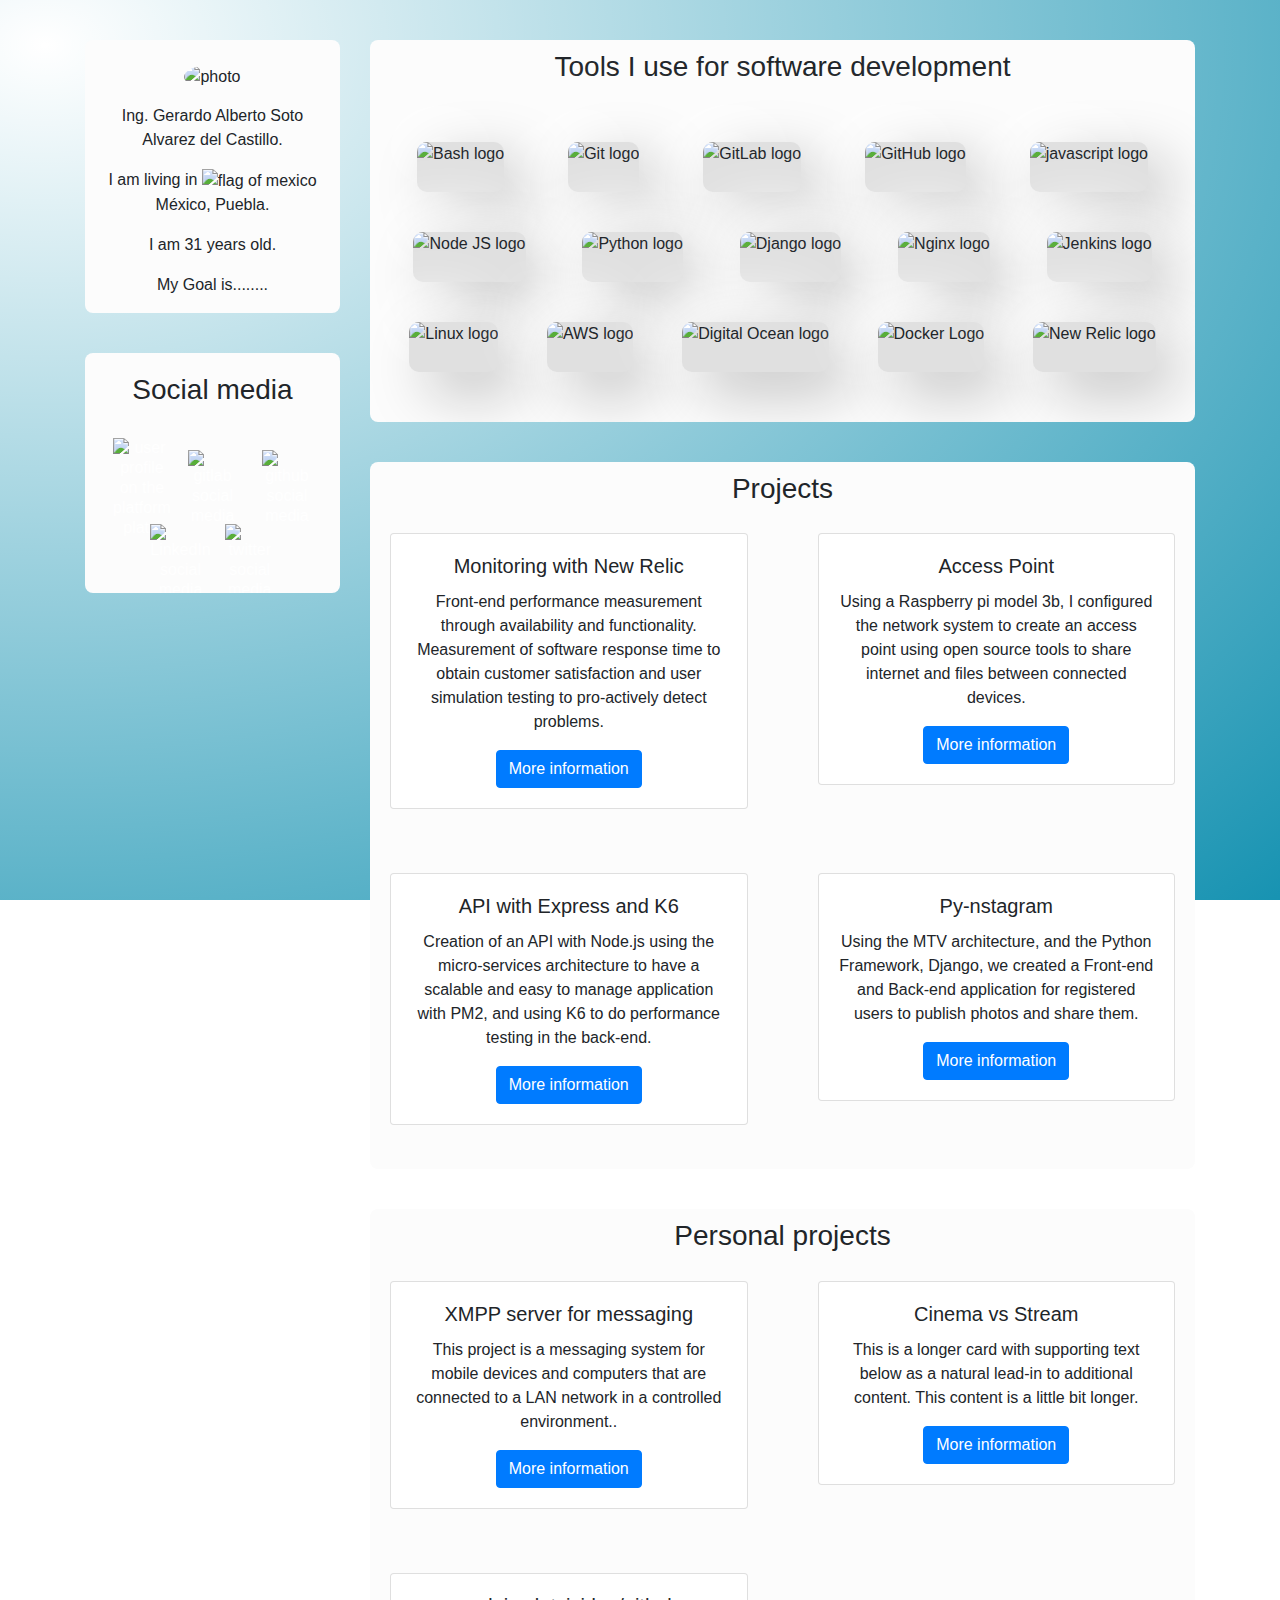
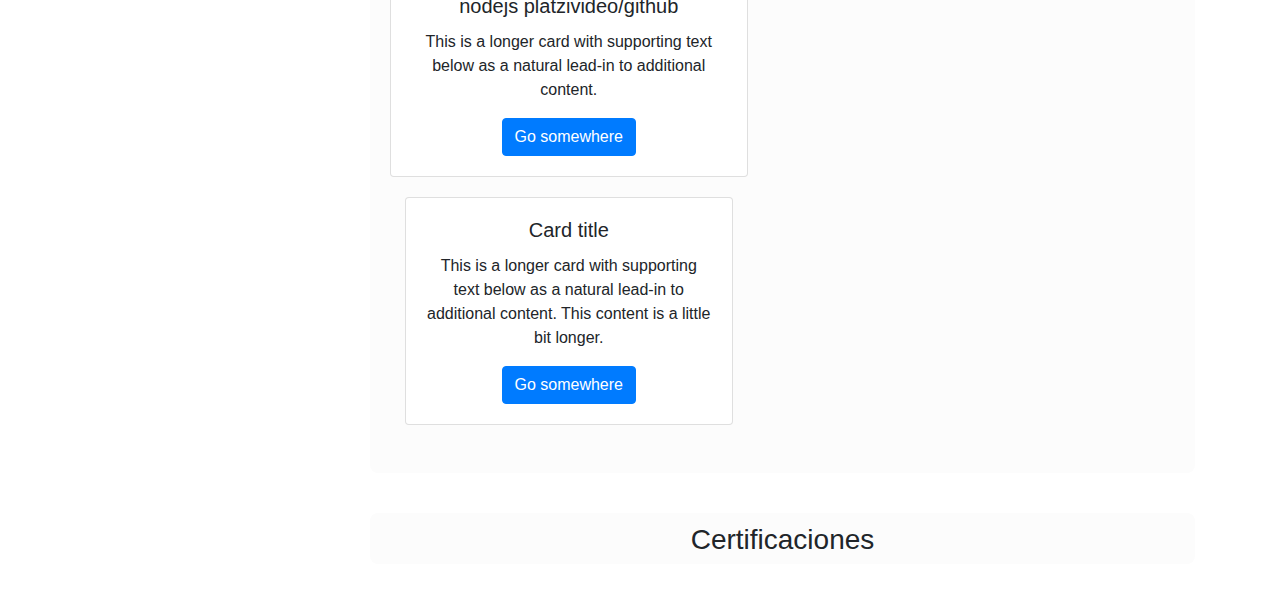
==== docs/index.html @ 156d0a12 "test css github pages" ====
<!DOCTYPE html>
<html lang="en">
<head>
	<meta charset="utf-8">
	<script src="https://kit.fontawesome.com/a076d05399.js"></script>
	<title>Profile | Gerardo</title>
	<meta name="viewport" content="width=device-width, user-scalable=no, initial-scale=1.0, maximum-scale=1.0, minimum-scale=1.0">
	<link rel="stylesheet" type="text/css" href="./estilos.css">
	<link rel="stylesheet" type="text/css" href="../css/bootstrap.css">
	<link rel="shortcut icon" href="https://firebasestorage.googleapis.com/v0/b/platzivideo-gerard.appspot.com/o/profile%2Fpersonal%2Fname_letter.png?alt=media&token=e3a00fca-5eb9-409e-8d9c-b1571bf6c081" type="image/x-icon">
</head>
<body>
	<div class="container" id="container">
		<div class="row" id="row">
			<div class="col-sm-3 profile-data" id="col-sm-3">
				<section class="tarjeta presentation">
					<img class="profite-photo" src="https://firebasestorage.googleapis.com/v0/b/platzivideo-gerard.appspot.com/o/profile%2Fpersonal%2Ffoto_sumer_mini.jpg?alt=media&token=a59c96e4-0ae5-4ee9-b16d-a354f283cd11" alt="photo" />
					<p>Ing. Gerardo Alberto Soto Alvarez del Castillo.</p>
					<p>I am living in <img class="flag-image" src="https://firebasestorage.googleapis.com/v0/b/platzivideo-gerard.appspot.com/o/profile%2Fbandera_mexico.png?alt=media&token=ba816ef7-0a8d-45be-84b0-6ed8642feea0" alt="flag of mexico" /> M&eacute;xico, Puebla.</p>
					<p class="profile--age" id="profileAge"> </p>
					<p>My Goal is........</p>
				</section>
				<section class="tarjeta redes-sociales ">
					<h3>Social media</h3>
					<a href="https://platzi.com/p/GerardoCode/" class="socialmedia" target="_blank"><img title="Platzi" src="https://firebasestorage.googleapis.com/v0/b/platzivideo-gerard.appspot.com/o/profile%2FPlatzi_Logo.png?alt=media&token=a536359a-5e3e-4448-95ce-7554f2559a79"  alt="user profile on the platform platzi" /></a>
					<a href="https://gitlab.com/GerardoSoto" class="socialmedia" target="_blank"><img title="GitLab" src="https://firebasestorage.googleapis.com/v0/b/platzivideo-gerard.appspot.com/o/profile%2FGitLab_Logo.png?alt=media&token=c3904392-9107-4479-8a82-cc87e7b6196f"  alt="gitlab social media" /></a>
					<a href="https://github.com/Gerardo-Soto" class="socialmedia" target="_blank"><img title="GitHub" src="https://firebasestorage.googleapis.com/v0/b/platzivideo-gerard.appspot.com/o/profile%2Fgithub-logo.png?alt=media&token=cbe2d2ab-4dc6-467a-9597-b47c8ae11987" alt="github social media"></a>
					<a href="https://www.linkedin.com/in/inggerardosoto/" class="socialmedia" target="_blank"><img title="LinkedIn" src="https://firebasestorage.googleapis.com/v0/b/platzivideo-gerard.appspot.com/o/profile%2Flinkedin-logo.png?alt=media&token=39a6cccc-e941-42b4-b052-57e0cf310caf" alt="LinkedIn social media"></a>
					<a href="https://twitter.com/CodeGerard" class="socialmedia" target="_blank"><img title="Twitter" src="https://firebasestorage.googleapis.com/v0/b/platzivideo-gerard.appspot.com/o/profile%2Ftwitter_logo.png?alt=media&token=99dd6a4a-eb1f-4798-9c00-4e2241a5b9c9" alt="twitter social media"></a>
				</section>
			</div>
			<div class="col-sm-9" id="col-sm-9">
				<section class="tarjeta herramientas">
					<h3>Tools I use for software development</h3>
					<section class="herramientas" id="herramientas">
						<div class="marquee" id="marquee">
							<span>
								<div class="container">
									<div class="row">
										<div class="col-12 img_herramientas">

										    <img class="img_herramienta" src="https://firebasestorage.googleapis.com/v0/b/platzivideo-gerard.appspot.com/o/profile%2FGnu-bash_Logo.png?alt=media&token=9c6deca9-bb51-4091-9e89-66f384aec04f" alt="Bash logo" />
											<img class="img_herramienta" src="https://firebasestorage.googleapis.com/v0/b/platzivideo-gerard.appspot.com/o/profile%2FGit_Logo.png?alt=media&token=60f76f12-1b40-4613-924a-c89cd77b465e"  alt="Git logo" />
											<img class="img_herramienta" src="https://firebasestorage.googleapis.com/v0/b/platzivideo-gerard.appspot.com/o/profile%2FGitLab_Logo.png?alt=media&token=c3904392-9107-4479-8a82-cc87e7b6196f"  alt="GitLab logo" />
											<img class="img_herramienta" src="https://firebasestorage.googleapis.com/v0/b/platzivideo-gerard.appspot.com/o/profile%2Fgithub-logo.png?alt=media&token=cbe2d2ab-4dc6-467a-9597-b47c8ae11987"  alt="GitHub logo" />
							    			<img class="img_herramienta" src="https://firebasestorage.googleapis.com/v0/b/platzivideo-gerard.appspot.com/o/profile%2FJS_Logo.png?alt=media&token=4a75cc58-2ff6-4a78-b56b-7d3eee1b04aa"  alt="javascript logo" />
											<img class="img_herramienta" src="https://firebasestorage.googleapis.com/v0/b/platzivideo-gerard.appspot.com/o/profile%2Fnodejs_logo.png?alt=media&token=a6bc851d-405a-43dc-9539-f8ebb9d6326d"  alt="Node JS logo" />
										    <img class="img_herramienta" src="https://firebasestorage.googleapis.com/v0/b/platzivideo-gerard.appspot.com/o/profile%2FPython_Logo.png?alt=media&token=137907a5-26ed-46c3-ad26-9f5d0bd5c237" alt="Python logo" />
											<img class="img_herramienta" src="https://firebasestorage.googleapis.com/v0/b/platzivideo-gerard.appspot.com/o/profile%2FDjango_Logo.png?alt=media&token=d93fe041-aa5e-4f8a-aaae-4e63ba71db21" alt="Django logo" />
											<img class="img_herramienta" src="https://firebasestorage.googleapis.com/v0/b/platzivideo-gerard.appspot.com/o/profile%2FNGINX_Logo.png?alt=media&token=1034d860-7138-426a-84ce-58ec666e2424" alt="Nginx logo" />
							    			<img class="img_herramienta" src="https://firebasestorage.googleapis.com/v0/b/platzivideo-gerard.appspot.com/o/profile%2FJenkins_Logo.png?alt=media&token=1967faff-9328-44fe-88bb-d204d935a6d5" alt="Jenkins logo" />
											<img class="img_herramienta" src="https://firebasestorage.googleapis.com/v0/b/platzivideo-gerard.appspot.com/o/profile%2FLinux_Logo.png?alt=media&token=0e1f0947-742f-456f-8719-35f7e4d15a5a" alt="Linux logo" />
							    			<img class="img_herramienta" src="https://firebasestorage.googleapis.com/v0/b/platzivideo-gerard.appspot.com/o/profile%2FAWS_Logo.png?alt=media&token=51443507-8689-4916-84cc-a4b1c6f060aa" alt="AWS logo" />
											<img class="img_herramienta" src="https://firebasestorage.googleapis.com/v0/b/platzivideo-gerard.appspot.com/o/profile%2FDigitalOcean_Logo.png?alt=media&token=f14a55a5-d62c-4a12-98b9-da3c3ac837b6" alt="Digital Ocean logo" />
							    			<img class="img_herramienta" src="https://firebasestorage.googleapis.com/v0/b/platzivideo-gerard.appspot.com/o/profile%2FDocker_Logo.png?alt=media&token=06adf1ab-0b03-4b92-8ba6-7cf31e6369b6" alt="Docker Logo" />
											<img class="img_herramienta" src="https://firebasestorage.googleapis.com/v0/b/platzivideo-gerard.appspot.com/o/profile%2Fnew_relic_logo.png?alt=media&token=24ee4384-1dc4-47a6-8532-ea8fae5ee8da" alt="New Relic logo">
										</div>
									</div>
								</div>
							</span>
						</div>
					</section>
				</section>
				<section class="tarjeta">
					<h3>Projects</h3>
					<div class="row row-cols-1 row-cols-md-2">
						<div class="col mb-4">
							<div class="card card-color">
								<div class="card-body">
									<h5 class="card-title">Monitoring with New Relic</h5>
									<p class="card-text">Front-end performance measurement through availability and functionality. Measurement of software response time to obtain customer satisfaction and user simulation testing to pro-actively detect problems.</p>
									<button type="button" class="btn btn-primary" data-toggle="modal" data-target="#monitoringWithNewRelic">
										More information
									</button>
								</div>
							</div>
						</div>
						<div class="col mb-4">
							<div class="card">
								<div class="card-body">
									<h5 class="card-title">Access Point</h5>
									<p class="card-text">Using a Raspberry pi model 3b, I configured the network system to create an access point using open source tools to share internet and files between connected devices.</p>
									<button type="button" class="btn btn-primary" data-toggle="modal" data-target="#accessPoint">
										More information
									</button>
								</div>
							</div>
						</div>
						<div class="col mb-4">
							<div class="card">
								<div class="card-body">
									<h5 class="card-title">API with Express and K6</h5>
									<p class="card-text">Creation of an API with Node.js using the micro-services architecture to have a scalable and easy to manage application with PM2, and using K6 to do performance testing in the back-end.</p>
									<button type="button" class="btn btn-primary" data-toggle="modal" data-target="#apiExpressK6">
										More information
									</button>
								</div>
							</div>
						</div>
						<div class="col mb-4">
							<div class="card">
								<div class="card-body">
									<h5 class="card-title">Py-nstagram</h5>
									<p class="card-text">Using the MTV architecture, and the Python Framework, Django, we created a Front-end and Back-end application for registered users to publish photos and share them.</p>
									<button type="button" class="btn btn-primary" data-toggle="modal" data-target="#py-nstagram">
										More information
									</button>
								</div>
							</div>
						</div>
					</div>
				</section>
				<section class="tarjeta">
					<div>
						<h3>Personal projects</h3>
						<div class="row row-cols-1 row-cols-md-2">
							<div class="col mb-4">
								<div class="card">
									<div class="card-body">
										<h5 class="card-title">XMPP server for messaging</h5>
										<p class="card-text">This project is a messaging system for mobile devices and computers that are connected to a LAN network in a controlled environment..</p>
										<!-- Button trigger modal -->
										<button type="button" class="btn btn-primary" data-toggle="modal" data-target="#xmppServer">
											More information
										</button>
									</div>
								</div>
							</div>
							<div class="col mb-4">
								<div class="card">
									<div class="card-body">
										<h5 class="card-title">Cinema vs Stream</h5>
										<p class="card-text">This is a longer card with supporting text below as a natural lead-in to additional content. This content is a little bit longer.</p>
										<button type="button" class="btn btn-primary" data-toggle="modal" data-target="#cinema-vs-stream">
											More information
										</button>
									</div>
								</div>
							</div>
							<div class="col mb-4">
								<div class="card">
									<div class="card-body">
									<h5 class="card-title">nodejs platzivideo/github</h5>
									<p class="card-text">This is a longer card with supporting text below as a natural lead-in to additional content.</p>
									<a href="#" class="btn btn-primary">Go somewhere</a>
								</div>
							</div>
							<div class="col mb-4">
								<div class="card">
									<div class="card-body">
										<h5 class="card-title">Card title</h5>
										<p class="card-text">This is a longer card with supporting text below as a natural lead-in to additional content. This content is a little bit longer.</p>
										<a href="#" class="btn btn-primary">Go somewhere</a>
									</div>
								</div>
							</div>
						</div>
					</div>
				</section>
				<section class="tarjeta">
					<div>
						<h3>Certificaciones</h3>
					</div>
				</section>
			</div>
		</div>
	</div>

<!-- Modal -->


<div class="modal fade bd-example-modal-lg " id="monitoringWithNewRelic" tabindex="-1" role="dialog" aria-labelledby="exampleModalLabel" aria-hidden="true">
	<div class="modal-dialog modal-lg container-pdf" role="document"> <!-- Si afecto el tamaño -->
		<div class="modal-content container-pdf"> <!-- aqui también -->
			<div class="modal-header">
				<h5 class="modal-title" id="exampleModalLabel">New Relic</h5>
				<button type="button" class="close" data-dismiss="modal" aria-label="Close">
					<span aria-hidden="true">&times;</span>
				</button>
			</div>
			<div class="modal-body container-pdf">
				<div class="container pdf">
					<div class="row ">
						<div class="col-sm-6 ">
							<iframe src="https://docs.google.com/viewer?srcid=16x_owN7Da5t16_AID7fMSV_n29PK84m2&pid=explorer&efh=false&a=v&chrome=false&embedded=true" width="100%" height="500px"></iframe>
						</div>
						<div class="col-sm-6">
							<h3>Tools used</h3>
							<li>
								New Relic
							</li>
						</div>
					</div>
				</div>
				<div class="modal-footer">
					<button type="button" class="btn btn-secondary" data-dismiss="modal">Close</button>
				</div>
			</div>
		</div>
	</div>
</div>


<div class="modal fade bd-example-modal-lg " id="accessPoint" tabindex="-1" role="dialog" aria-labelledby="exampleModalLabel" aria-hidden="true">
	<div class="modal-dialog modal-lg container-pdf" role="document"> <!-- Si afecto el tamaño -->
		<div class="modal-content container-pdf"> <!-- aqui también -->
			<div class="modal-header">
				<h5 class="modal-title" id="exampleModalLabel">Access point</h5>
				<button type="button" class="close" data-dismiss="modal" aria-label="Close">
					<span aria-hidden="true">&times;</span>
				</button>
			</div>
			<div class="modal-body container-pdf">
				<div class="container pdf">
					<div class="row ">
						<div class="col-sm-6 ">
							<iframe src="https://docs.google.com/viewer?srcid=16x_owN7Da5t16_AID7fMSV_n29PK84m2&pid=explorer&efh=false&a=v&chrome=false&embedded=true" width="100%" height="500px"></iframe>
						</div>
						<div class="col-sm-6">
							<h3>Tools used</h3>
							<li>Raspberry Pi 3b</li>
							<li>Ubuntu Debian</li>
							<li>DHCP</li>
							<li>APserver</li>
							<p>Documentation: link</p>
						</div>
					</div>
				</div>
				<div class="modal-footer">
					<button type="button" class="btn btn-secondary" data-dismiss="modal">Close</button>
				</div>
			</div>
		</div>
	</div>
</div>


<div class="modal fade bd-example-modal-lg " id="apiExpressK6" tabindex="-1" role="dialog" aria-labelledby="exampleModalLabel" aria-hidden="true">
	<div class="modal-dialog modal-lg container-pdf" role="document"> <!-- Si afecto el tamaño -->
		<div class="modal-content container-pdf"> <!-- aqui también -->
			<div class="modal-header">
				<h5 class="modal-title" id="exampleModalLabel">API with Express and K6</h5>
				<button type="button" class="close" data-dismiss="modal" aria-label="Close">
					<span aria-hidden="true">&times;</span>
				</button>
			</div>
			<div class="modal-body container-pdf">
				<div class="container pdf">
					<div class="row ">
						<div class="col-sm-6 ">
							<iframe src="https://docs.google.com/viewer?srcid=16x_owN7Da5t16_AID7fMSV_n29PK84m2&pid=explorer&efh=false&a=v&chrome=false&embedded=true" width="100%" height="500px"></iframe>
						</div>
						<div class="col-sm-6">
							<h3>Tools used</h3>
							<li>Node.js</li>
							<li>MySQL</li>
							<li>Tokens</li>
							<li>K6 performance testing</li>
							<p>Documentation: link</p>
						</div>
					</div>
				</div>
				<div class="modal-footer">
					<button type="button" class="btn btn-secondary" data-dismiss="modal">Close</button>
				</div>
			</div>
		</div>
	</div>
</div>


<div class="modal fade bd-example-modal-lg " id="py-nstagram" tabindex="-1" role="dialog" aria-labelledby="exampleModalLabel" aria-hidden="true">
	<div class="modal-dialog modal-lg container-pdf" role="document"> <!-- Si afecto el tamaño -->
		<div class="modal-content container-pdf"> <!-- aqui también -->
			<div class="modal-header">
				<h5 class="modal-title" id="exampleModalLabel">Py-nstagram</h5>
				<button type="button" class="close" data-dismiss="modal" aria-label="Close">
					<span aria-hidden="true">&times;</span>
				</button>
			</div>
			<div class="modal-body container-pdf">
				<div class="container pdf">
					<div class="row ">
						<div class="col-sm-6 ">
							<iframe src="https://docs.google.com/viewer?srcid=16x_owN7Da5t16_AID7fMSV_n29PK84m2&pid=explorer&efh=false&a=v&chrome=false&embedded=true" width="100%" height="500px"></iframe>
						</div>
						<div class="col-sm-6">
							<h3>Tools used</h3>
							<li>Python 3</li>
							<li>Django</li>
							<li>GitHub</li>
							<li>ORM</li>
							<li>MTV</li>
							<p>Documentation: link</p>
						</div>
					</div>
				</div>
			</div>
			<div class="modal-footer">
				<button type="button" class="btn btn-secondary" data-dismiss="modal">Close</button>
			</div>
		</div>
	</div>
</div>



<div class="modal fade bd-example-modal-lg " id="xmppServer" tabindex="-1" role="dialog" aria-labelledby="exampleModalLabel" aria-hidden="true">
	<div class="modal-dialog modal-lg container-pdf" role="document"> <!-- Si afecto el tamaño -->
		<div class="modal-content container-pdf"> <!-- aqui también -->
			<div class="modal-header">
				<h5 class="modal-title" id="exampleModalLabel">XMPP Server</h5>
				<button type="button" class="close" data-dismiss="modal" aria-label="Close">
					<span aria-hidden="true">&times;</span>
				</button>
			</div>
			<div class="modal-body container-pdf">
				<div class="container pdf">
					<div class="row ">
						<div class="col-sm-6 ">
							<iframe src="https://docs.google.com/viewer?srcid=16x_owN7Da5t16_AID7fMSV_n29PK84m2&pid=explorer&efh=false&a=v&chrome=false&embedded=true" width="100%" height="500px"></iframe>
						</div>
						<div class="col-sm-6">
							<h3>Tools used</h3>
							<li>Linux</li>
							<li>XMPP</li>
							<p>Documentation: link</p>
						</div>
					</div>
				</div>
			</div>
			<div class="modal-footer">
				<button type="button" class="btn btn-secondary" data-dismiss="modal">Close</button>
			</div>
		</div>
	</div>
</div>


<div class="modal fade bd-example-modal-lg " id="cinema-vs-stream" tabindex="-1" role="dialog" aria-labelledby="exampleModalLabel" aria-hidden="true">
	<div class="modal-dialog modal-lg container-pdf" role="document"> <!-- Si afecto el tamaño -->
		<div class="modal-content container-pdf"> <!-- aqui también -->
			<div class="modal-header">
				<h5 class="modal-title" id="exampleModalLabel">Cinema vs Stream</h5>
				<button type="button" class="close" data-dismiss="modal" aria-label="Close">
					<span aria-hidden="true">&times;</span>
				</button>
			</div>
			<div class="modal-body container-pdf">
				<div class="container pdf">
					<div class="row ">
						<div class="col-sm-8 ">
							<iframe src="https://docs.google.com/viewer?srcid=16x_owN7Da5t16_AID7fMSV_n29PK84m2&pid=explorer&efh=false&a=v&chrome=false&embedded=true" width="100%" height="500px"></iframe>
						</div>
						<div class="col-sm-4">
							<h3>Tools used</h3>
							<li>GitHub</li>
							<li>HTML:5</li>
							<li>CSS (BLEM)</li>
							<li>JavaScript</li>
							<p>Documentation: link</p>
							<a href="https://gerardo-soto.github.io/cinema-vs-streaming/" class="socialmedia" target="_blank"><button class="btn btn-secondary">Go to project</button></a>
						</div>
					</div>
				</div>
			</div>
			<div class="modal-footer">
				<button type="button" class="btn btn-secondary" data-dismiss="modal">Close</button>
			</div>
		</div>
	</div>
</div>





<!-- end modal -->


	<script src="../js/jquery-3.0.0.min.js"></script>
	<script src="../js/main.js"></script>
	<script src="../js/getAge.js"></script>
	<script type="text/javascript" src="../js/bootstrap.min.js"></script>
</body>
</html>
---- docs/estilos.css ----
* {
	margin: 0;
	padding: 0;
	-webkit-box-sizing: border-box;
	-moz-box-sizing: border-box;
	box-sizing: border-box;
}

body {
	background-image: radial-gradient(ellipse farthest-corner at 45px 45px , #00FFFF 0%, rgba(0, 0, 255, 0) 0%, #0088AA 110%);
 	background-size: cover;
	background-attachment: fixed;
	font-family: 'Open Sans', Sans-serif, Arial;
} 

a {
	text-decoration: none;
}

.contenedor{
	width: 90%;
	max-width: 70%;
	margin: auto;
	height: 100%;
	display: flex;
	align-items: center;
}

.tarjeta{
	background: #FCFCFC;
	/*background-image: url(https://firebasestorage.googleapis.com/v0/b/platzivideo-gerard.appspot.com/o/profile%2Ffondo-css.jpg?alt=media&token=7856fee5-ba11-47a6-be79-98eef452b33f);*/
	margin: 40px 0;
	border-radius: 8px;
	overflow: hidden;
	z-index: 1000;
	width: 100%;
	align-content: center;
	text-align: center;
	padding-top: 10px;
}

.profite-photo{
	padding-top: 15px;
	padding-bottom: 15px;
	width: 90%;
	border-radius: 30px;
}

.statico{
	position: fixed;
	width: 20%;
}

.img_herramientas{
	display: flex;
	justify-content: space-around;
	flex-wrap: wrap;
	align-items: stretch;
	flex-direction: row;
	align-content: stretch;
	padding: 30px;
}

.img_herramienta {
	
	cursor: pointer;
	height: 50px;
	margin: 20px;
	border-radius: 10px;
	background: #e0e0e0;
	box-shadow:  20px 20px 60px #bebebe,
             -20px -20px 60px #ffffff;
	transition: 1500ms all;
}

.img_herramienta:hover {
	cursor: pointer;
	border-radius: 10px;
	background: linear-gradient(145deg, #cacaca, #f0f0f0);
	box-shadow:  20px 20px 60px #bebebe,
             -20px -20px 60px #ffffff;
	transform: scale(1);
}

/* Slider Banner */
.slider_banner{
	overflow: hidden;
	z-index: 1000;
	width: 100%;
	position: relative;
}

.slider_banner .banner{
	position: relative;
	width: 100%;
}

.slider_banner .banner img{
	vertical-align: top;
	width: 100%;
	position: absolute;
	top: 0;
	left: 100%
}

.slider_banner .flecha-banner{
	font-size: 35px;
	line-height: 35px;
	color: rgba(0,0,0,.4);
	position: absolute;
	top: 50%;
	z-index: 1100
}

.slider_banner .flecha-banner:hover{
	color: rgba(0,0,0,.7);
}

.slider_banner .anterior{
	left: 10px;
}

.slider_banner .siguiente{
	right: 10px;
}
/* ---------  slider info ------------- */
.slider_info{
	text-align: center;
	overflow: hidden;
	padding: 15px 0;
	z-index: 1000;
	position: relative;
}
/*---------- seccion info ------------- */
.slider_info .info_section{
	width: 100%;

}
.slider_info .info article{
	width: 100%;
	overflow: hidden;
	position: relative;
}
.slider_info .info_section article .slide{
	background: #fff;
	width: 100%;
	left: 100%;
	position: absolute;
	padding: 15px 80px;
}
.slider_info .flecha-info{
	font-size: 35px;
	line-height: 35px;
	color: rgba(0,0,0,.4);
	position: absolute;
	top: 50%;
	z-index: 1100
}

.slider_info .flecha-info:hover{
	color: rgba(0,0,0,.7);
}

.slider_info .anterior{
	left: 10px;
}

.slider_info .siguiente{
	right: 10px;
}

/* -------- Estilo para los sliders de Info ------ */
.slider_info .info_section .nombre{
	color: #FCFCFC;
	font-size: 38px;
	line-height: 38px;
	font-weight: 600;
	margin-bottom: 16px;
}
.slider_info .info_section .info_article .slider_info_1 .trabajo{
	color: #56acbb;
	font-size: 18px;
	line-height: 18px;
	margin-bottom: 16px;
}
.slider_info_1{
	color: #6baa11
}
.slider_info .info_section .pais{
	color: #8c8c8c;
	font-size: 14px;
	line-height: 14px;
}
.slider_info .info_section .pais img{
	position: relative;
	top: 2px;
	margin-right: 10px;
}


/* Slider info */
.presentation {
	padding-left: 20px;
	padding-right: 20px;
}

.flag-image {
	width: 45px;
}


/* Botones del Slider info */
.tarjeta .botones {
	width: 100%;
}
.tarjeta .botones span{
	width: 14px;
	height: 14px;
	display: inline-block;
	margin: 0 10px;
	border-radius: 50%;
	background: #aaeeff;
	text-align: center;
}
.tarjeta .botones .active{
	background: #00ccdd;
}

/* Redes sociales */
.redes-sociales {
	width: 100%;
	text-align: center;
	padding: 20px 0;

} 

.redes-sociales a {
	display:  inline-block;
	width: 50px;
	height: 50px;
	line-height: 20px;
	padding: 14px 0;
	color: #FFFFFF;
	border-radius: 50%;
	margin: 10px 10px;
}
.redes-sociales .twitter:hover{
	background: #0099F5;
}
.redes-sociales .platzi:hover{
	background: #FFFFFF;
}

.socialmedia img {
	width: 50px;
	height: 50px;
}

.card{
	margin-top: 20px; 
	margin-right: 20px;
	margin-bottom: 20px;
	margin-left: 20px;
}

.container-pdf{
	width: 100%;
	height: 95%;
}
.pdf{
	width: 100%;
	height: 90%;
}
/* Configuracion  perfecta en pantalla grande */
/*
.container-pdf{
	width: 100%;
	height: 95%;
}
.pdf{
	width: 100%;
	height: 90%;
}
*/

/* clase padre del boton para agrandar el PDF*/
.ndfHFb-c4YZDc-LgbsSe{
	background: FF0000;
}
/* clase hija*/
.ndfHFb-c4YZDc-DH6Rkf-Bz112c{
	background: 00FF00;
}

li {
	list-style-image: url('https://firebasestorage.googleapis.com/v0/b/platzivideo-gerard.appspot.com/o/profile%2Flist_icon.png?alt=media&token=07a47845-8293-4cb6-b6a8-6935c71c566a');
	padding-top: 5px;
}
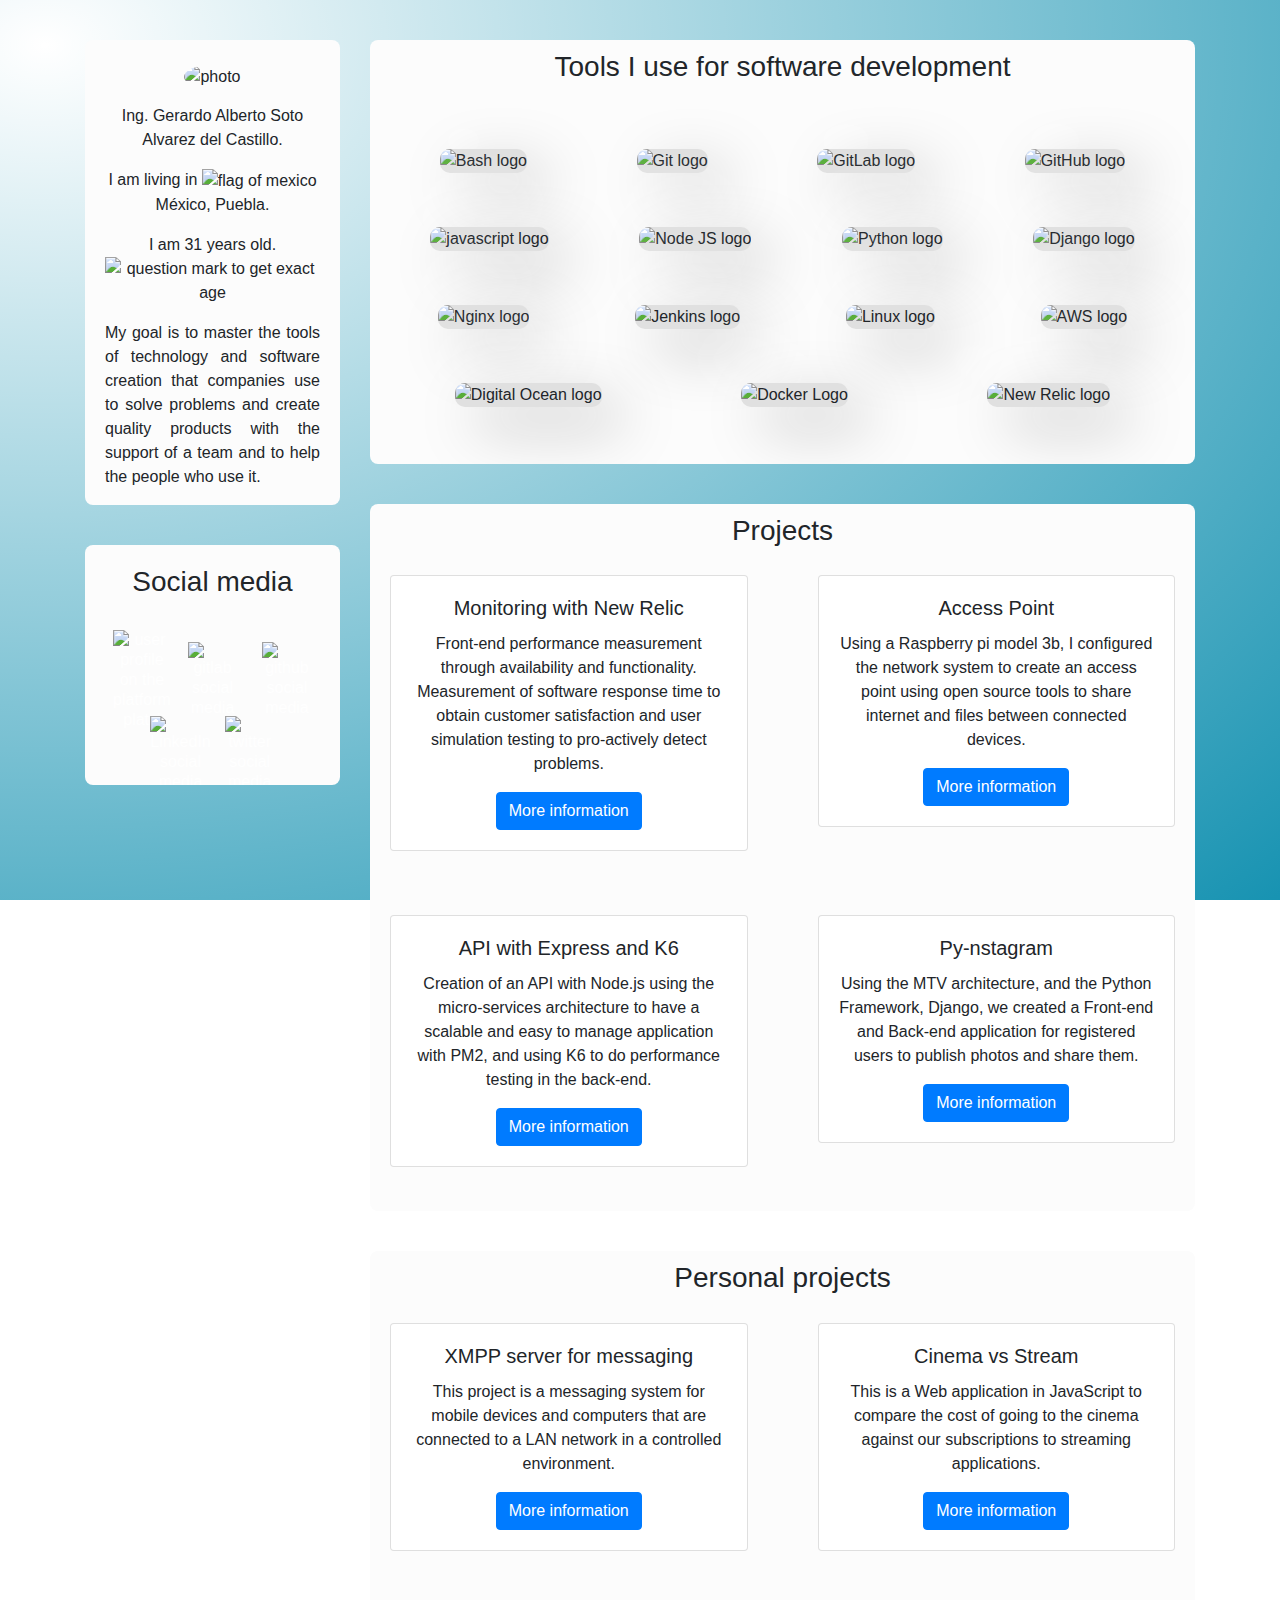
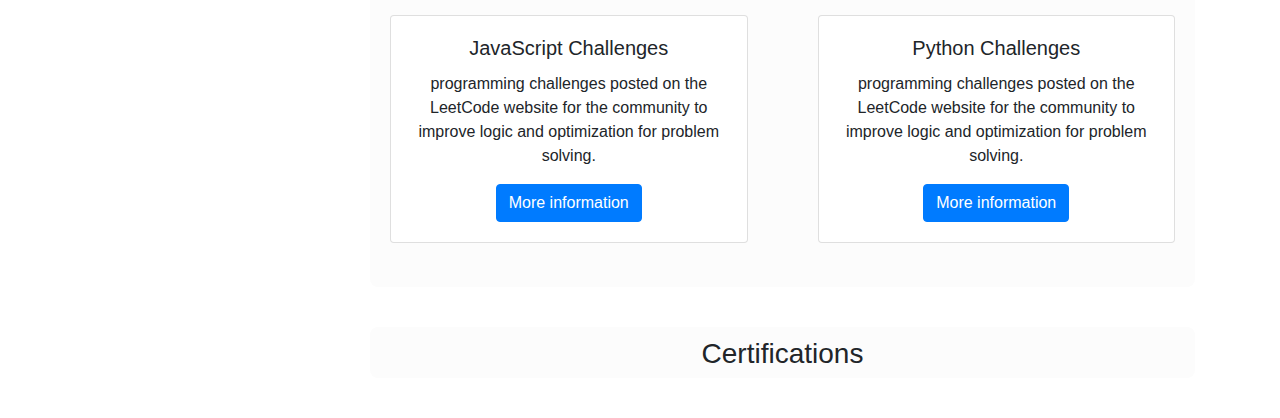
==== commit 1db75383: "[feature] icons buttons with info, getAge.js update." ====
--- a/docs/index.html
+++ b/docs/index.html
@@ -2,11 +2,10 @@
 <html lang="en">
 <head>
 	<meta charset="utf-8">
-	<script src="https://kit.fontawesome.com/a076d05399.js"></script>
 	<title>Profile | Gerardo</title>
 	<meta name="viewport" content="width=device-width, user-scalable=no, initial-scale=1.0, maximum-scale=1.0, minimum-scale=1.0">
 	<link rel="stylesheet" type="text/css" href="./estilos.css">
-	<link rel="stylesheet" type="text/css" href="../css/bootstrap.css">
+	<link rel="stylesheet" type="text/css" href="./bootstrap.css">
 	<link rel="shortcut icon" href="https://firebasestorage.googleapis.com/v0/b/platzivideo-gerard.appspot.com/o/profile%2Fpersonal%2Fname_letter.png?alt=media&token=e3a00fca-5eb9-409e-8d9c-b1571bf6c081" type="image/x-icon">
 </head>
 <body>
@@ -18,7 +17,7 @@
 					<p>Ing. Gerardo Alberto Soto Alvarez del Castillo.</p>
 					<p>I am living in <img class="flag-image" src="https://firebasestorage.googleapis.com/v0/b/platzivideo-gerard.appspot.com/o/profile%2Fbandera_mexico.png?alt=media&token=ba816ef7-0a8d-45be-84b0-6ed8642feea0" alt="flag of mexico" /> M&eacute;xico, Puebla.</p>
 					<p class="profile--age" id="profileAge"> </p>
-					<p>My Goal is........</p>
+					<p class="my_goal">My goal is to master the tools of technology and software creation that companies use to solve problems and create quality products with the support of a team and to help the people who use it.</p>
 				</section>
 				<section class="tarjeta redes-sociales ">
 					<h3>Social media</h3>
@@ -38,22 +37,52 @@
 								<div class="container">
 									<div class="row">
 										<div class="col-12 img_herramientas">
-
-										    <img class="img_herramienta" src="https://firebasestorage.googleapis.com/v0/b/platzivideo-gerard.appspot.com/o/profile%2FGnu-bash_Logo.png?alt=media&token=9c6deca9-bb51-4091-9e89-66f384aec04f" alt="Bash logo" />
-											<img class="img_herramienta" src="https://firebasestorage.googleapis.com/v0/b/platzivideo-gerard.appspot.com/o/profile%2FGit_Logo.png?alt=media&token=60f76f12-1b40-4613-924a-c89cd77b465e"  alt="Git logo" />
-											<img class="img_herramienta" src="https://firebasestorage.googleapis.com/v0/b/platzivideo-gerard.appspot.com/o/profile%2FGitLab_Logo.png?alt=media&token=c3904392-9107-4479-8a82-cc87e7b6196f"  alt="GitLab logo" />
-											<img class="img_herramienta" src="https://firebasestorage.googleapis.com/v0/b/platzivideo-gerard.appspot.com/o/profile%2Fgithub-logo.png?alt=media&token=cbe2d2ab-4dc6-467a-9597-b47c8ae11987"  alt="GitHub logo" />
-							    			<img class="img_herramienta" src="https://firebasestorage.googleapis.com/v0/b/platzivideo-gerard.appspot.com/o/profile%2FJS_Logo.png?alt=media&token=4a75cc58-2ff6-4a78-b56b-7d3eee1b04aa"  alt="javascript logo" />
-											<img class="img_herramienta" src="https://firebasestorage.googleapis.com/v0/b/platzivideo-gerard.appspot.com/o/profile%2Fnodejs_logo.png?alt=media&token=a6bc851d-405a-43dc-9539-f8ebb9d6326d"  alt="Node JS logo" />
-										    <img class="img_herramienta" src="https://firebasestorage.googleapis.com/v0/b/platzivideo-gerard.appspot.com/o/profile%2FPython_Logo.png?alt=media&token=137907a5-26ed-46c3-ad26-9f5d0bd5c237" alt="Python logo" />
-											<img class="img_herramienta" src="https://firebasestorage.googleapis.com/v0/b/platzivideo-gerard.appspot.com/o/profile%2FDjango_Logo.png?alt=media&token=d93fe041-aa5e-4f8a-aaae-4e63ba71db21" alt="Django logo" />
-											<img class="img_herramienta" src="https://firebasestorage.googleapis.com/v0/b/platzivideo-gerard.appspot.com/o/profile%2FNGINX_Logo.png?alt=media&token=1034d860-7138-426a-84ce-58ec666e2424" alt="Nginx logo" />
-							    			<img class="img_herramienta" src="https://firebasestorage.googleapis.com/v0/b/platzivideo-gerard.appspot.com/o/profile%2FJenkins_Logo.png?alt=media&token=1967faff-9328-44fe-88bb-d204d935a6d5" alt="Jenkins logo" />
-											<img class="img_herramienta" src="https://firebasestorage.googleapis.com/v0/b/platzivideo-gerard.appspot.com/o/profile%2FLinux_Logo.png?alt=media&token=0e1f0947-742f-456f-8719-35f7e4d15a5a" alt="Linux logo" />
-							    			<img class="img_herramienta" src="https://firebasestorage.googleapis.com/v0/b/platzivideo-gerard.appspot.com/o/profile%2FAWS_Logo.png?alt=media&token=51443507-8689-4916-84cc-a4b1c6f060aa" alt="AWS logo" />
-											<img class="img_herramienta" src="https://firebasestorage.googleapis.com/v0/b/platzivideo-gerard.appspot.com/o/profile%2FDigitalOcean_Logo.png?alt=media&token=f14a55a5-d62c-4a12-98b9-da3c3ac837b6" alt="Digital Ocean logo" />
-							    			<img class="img_herramienta" src="https://firebasestorage.googleapis.com/v0/b/platzivideo-gerard.appspot.com/o/profile%2FDocker_Logo.png?alt=media&token=06adf1ab-0b03-4b92-8ba6-7cf31e6369b6" alt="Docker Logo" />
-											<img class="img_herramienta" src="https://firebasestorage.googleapis.com/v0/b/platzivideo-gerard.appspot.com/o/profile%2Fnew_relic_logo.png?alt=media&token=24ee4384-1dc4-47a6-8532-ea8fae5ee8da" alt="New Relic logo">
+											<button type="button" class="btn" data-toggle="modal" data-target="#icon-bash">
+												<img class="img_herramienta" src="https://firebasestorage.googleapis.com/v0/b/platzivideo-gerard.appspot.com/o/profile%2FGnu-bash_Logo.png?alt=media&token=9c6deca9-bb51-4091-9e89-66f384aec04f" alt="Bash logo" />
+											</button>
+											<button type="button" class="btn" data-toggle="modal" data-target="#icon-git">
+												<img class="img_herramienta" src="https://firebasestorage.googleapis.com/v0/b/platzivideo-gerard.appspot.com/o/profile%2FGit_Logo.png?alt=media&token=60f76f12-1b40-4613-924a-c89cd77b465e"  alt="Git logo" />
+											</button>
+											<button type="button" class="btn" data-toggle="modal" data-target="#icon-gitlab">
+												<img class="img_herramienta" src="https://firebasestorage.googleapis.com/v0/b/platzivideo-gerard.appspot.com/o/profile%2FGitLab_Logo.png?alt=media&token=c3904392-9107-4479-8a82-cc87e7b6196f"  alt="GitLab logo" />
+											</button>
+											<button type="button" class="btn" data-toggle="modal" data-target="#icon-github">
+												<img class="img_herramienta" src="https://firebasestorage.googleapis.com/v0/b/platzivideo-gerard.appspot.com/o/profile%2Fgithub-logo.png?alt=media&token=cbe2d2ab-4dc6-467a-9597-b47c8ae11987"  alt="GitHub logo" />
+											</button>
+											<button type="button" class="btn" data-toggle="modal" data-target="#icon-js">
+												<img class="img_herramienta" src="https://firebasestorage.googleapis.com/v0/b/platzivideo-gerard.appspot.com/o/profile%2FJS_Logo.png?alt=media&token=4a75cc58-2ff6-4a78-b56b-7d3eee1b04aa"  alt="javascript logo" />
+											</button>
+											<button type="button" class="btn" data-toggle="modal" data-target="#icon-node">
+												<img class="img_herramienta" src="https://firebasestorage.googleapis.com/v0/b/platzivideo-gerard.appspot.com/o/profile%2Fnodejs_logo.png?alt=media&token=a6bc851d-405a-43dc-9539-f8ebb9d6326d"  alt="Node JS logo" />
+											</button>
+											<button type="button" class="btn" data-toggle="modal" data-target="#icon-python">
+												<img class="img_herramienta" src="https://firebasestorage.googleapis.com/v0/b/platzivideo-gerard.appspot.com/o/profile%2FPython_Logo.png?alt=media&token=137907a5-26ed-46c3-ad26-9f5d0bd5c237" alt="Python logo" />
+											</button>
+											<button type="button" class="btn" data-toggle="modal" data-target="#icon-django">
+												<img class="img_herramienta" src="https://firebasestorage.googleapis.com/v0/b/platzivideo-gerard.appspot.com/o/profile%2FDjango_Logo.png?alt=media&token=d93fe041-aa5e-4f8a-aaae-4e63ba71db21" alt="Django logo" />
+											</button>
+											<button type="button" class="btn" data-toggle="modal" data-target="#icon-nginx">
+												<img class="img_herramienta" src="https://firebasestorage.googleapis.com/v0/b/platzivideo-gerard.appspot.com/o/profile%2FNGINX_Logo.png?alt=media&token=1034d860-7138-426a-84ce-58ec666e2424" alt="Nginx logo" />
+											</button>
+											<button type="button" class="btn" data-toggle="modal" data-target="#icon-jenkins">
+												<img class="img_herramienta" src="https://firebasestorage.googleapis.com/v0/b/platzivideo-gerard.appspot.com/o/profile%2FJenkins_Logo.png?alt=media&token=1967faff-9328-44fe-88bb-d204d935a6d5" alt="Jenkins logo" />
+											</button>
+											<button type="button" class="btn" data-toggle="modal" data-target="#icon-linux">
+												<img class="img_herramienta" src="https://firebasestorage.googleapis.com/v0/b/platzivideo-gerard.appspot.com/o/profile%2FLinux_Logo.png?alt=media&token=0e1f0947-742f-456f-8719-35f7e4d15a5a" alt="Linux logo" />
+											</button>
+											<button type="button" class="btn" data-toggle="modal" data-target="#icon-aws">
+												<img class="img_herramienta" src="https://firebasestorage.googleapis.com/v0/b/platzivideo-gerard.appspot.com/o/profile%2FAWS_Logo.png?alt=media&token=51443507-8689-4916-84cc-a4b1c6f060aa" alt="AWS logo" />
+											</button>
+											<button type="button" class="btn" data-toggle="modal" data-target="#icon-digital-ocean">
+												<img class="img_herramienta" src="https://firebasestorage.googleapis.com/v0/b/platzivideo-gerard.appspot.com/o/profile%2FDigitalOcean_Logo.png?alt=media&token=f14a55a5-d62c-4a12-98b9-da3c3ac837b6" alt="Digital Ocean logo" />
+											</button>
+											<button type="button" class="btn" data-toggle="modal" data-target="#icon-docker">
+												<img class="img_herramienta" src="https://firebasestorage.googleapis.com/v0/b/platzivideo-gerard.appspot.com/o/profile%2FDocker_Logo.png?alt=media&token=06adf1ab-0b03-4b92-8ba6-7cf31e6369b6" alt="Docker Logo" />
+											</button>
+											<button type="button" class="btn" data-toggle="modal" data-target="#icon-new-relic">
+												<img class="img_herramienta" src="https://firebasestorage.googleapis.com/v0/b/platzivideo-gerard.appspot.com/o/profile%2Fnew_relic_logo.png?alt=media&token=24ee4384-1dc4-47a6-8532-ea8fae5ee8da" alt="New Relic logo">
+											</button>
+
 										</div>
 									</div>
 								</div>
@@ -118,7 +147,7 @@
 								<div class="card">
 									<div class="card-body">
 										<h5 class="card-title">XMPP server for messaging</h5>
-										<p class="card-text">This project is a messaging system for mobile devices and computers that are connected to a LAN network in a controlled environment..</p>
+										<p class="card-text">This project is a messaging system for mobile devices and computers that are connected to a LAN network in a controlled environment.</p>
 										<!-- Button trigger modal -->
 										<button type="button" class="btn btn-primary" data-toggle="modal" data-target="#xmppServer">
 											More information
@@ -130,7 +159,7 @@
 								<div class="card">
 									<div class="card-body">
 										<h5 class="card-title">Cinema vs Stream</h5>
-										<p class="card-text">This is a longer card with supporting text below as a natural lead-in to additional content. This content is a little bit longer.</p>
+										<p class="card-text">This is a Web application in JavaScript to compare the cost of going to the cinema against our subscriptions to streaming applications.</p>
 										<button type="button" class="btn btn-primary" data-toggle="modal" data-target="#cinema-vs-stream">
 											More information
 										</button>
@@ -140,17 +169,22 @@
 							<div class="col mb-4">
 								<div class="card">
 									<div class="card-body">
-									<h5 class="card-title">nodejs platzivideo/github</h5>
-									<p class="card-text">This is a longer card with supporting text below as a natural lead-in to additional content.</p>
-									<a href="#" class="btn btn-primary">Go somewhere</a>
+										<h5 class="card-title">JavaScript Challenges</h5>
+										<p class="card-text">programming challenges posted on the LeetCode website for the community to improve logic and optimization for problem solving.</p>
+										<button type="button" class="btn btn-primary" data-toggle="modal" data-target="#js-challenge">
+											More information
+										</button>
+									</div>
 								</div>
 							</div>
 							<div class="col mb-4">
 								<div class="card">
 									<div class="card-body">
-										<h5 class="card-title">Card title</h5>
-										<p class="card-text">This is a longer card with supporting text below as a natural lead-in to additional content. This content is a little bit longer.</p>
-										<a href="#" class="btn btn-primary">Go somewhere</a>
+										<h5 class="card-title">Python Challenges</h5>
+										<p class="card-text">programming challenges posted on the LeetCode website for the community to improve logic and optimization for problem solving.</p>
+										<button type="button" class="btn btn-primary" data-toggle="modal" data-target="#python-challenge">
+											More information
+										</button>
 									</div>
 								</div>
 							</div>
@@ -159,19 +193,340 @@
 				</section>
 				<section class="tarjeta">
 					<div>
-						<h3>Certificaciones</h3>
+						<h3>Certifications</h3>
 					</div>
 				</section>
 			</div>
 		</div>
 	</div>
 
-<!-- Modal -->
-
+<!-- Modal [Icons] -->
+
+<div class="modal fade" id="icon-bash" tabindex="-1">
+	<div class="modal-dialog modal-dialog-centered">
+		<div class="modal-content">
+			<div class="modal-header">
+				<h5 class="modal-title">Acquired skills</h5>
+				<button type="button" class="close" data-dismiss="modal" aria-label="Close">
+					<span aria-hidden="true">&times;</span>
+				</button>
+			</div>
+			<div class="modal-body">
+				<p>With Bash, I have the ability to do:</p>
+				<li>Bash programming.</li>
+				<li>Capture local information entered by the user.</li>
+				<li>Use the conditional statements of a logical response.</li>
+				<li>Create and call functions.</li>
+				<li>Manage files and folders.</li>
+				<li>Handle storage packaging commands.</li>
+				<li>Automate tasks on the server.</li>
+			</div>
+			<div class="modal-footer">
+				<button type="button" class="btn btn-secondary" data-dismiss="modal">Close</button>
+			</div>
+		</div>
+	</div>
+</div>
+
+
+<div class="modal fade" id="icon-git" tabindex="-1">
+	<div class="modal-dialog modal-dialog-centered">
+		<div class="modal-content">
+			<div class="modal-header">
+				<h5 class="modal-title">Acquired skills</h5>
+				<button type="button" class="close" data-dismiss="modal" aria-label="Close">
+					<span aria-hidden="true">&times;</span>
+				</button>
+			</div>
+			<div class="modal-body">
+				<p>With Git, I have the ability to do:</p>
+				<li>Keep version control on projects.</li>
+				<li>Work collaboratively in a team.</li>
+				<li>Use custom domains with GitHub Pages.</li>
+				<li>Apply a professional workflow to projects.</li>
+				<li>Work with multiple work environments.</li>
+			</div>
+			<div class="modal-footer">
+				<button type="button" class="btn btn-secondary" data-dismiss="modal">Close</button>
+			</div>
+		</div>
+	</div>
+</div>
+
+<div class="modal fade" id="icon-gitlab" tabindex="-1">
+	<div class="modal-dialog modal-dialog-centered">
+		<div class="modal-content">
+			<div class="modal-header">
+				<h5 class="modal-title">Acquired skills</h5>
+				<button type="button" class="close" data-dismiss="modal" aria-label="Close">
+					<span aria-hidden="true">&times;</span>
+				</button>
+			</div>
+			<div class="modal-body">
+				<p>With GitLab, I have the ability to do:</p>
+				<li>Use git to manage projects in GitLab.</li>
+				<li>Create a professional software development workflow.</li>
+				<li>Automate process using Continuous Integration (CI).</li>
+			</div>
+			<div class="modal-footer">
+				<button type="button" class="btn btn-secondary" data-dismiss="modal">Close</button>
+			</div>
+		</div>
+	</div>
+</div>
+
+
+<div class="modal fade" id="icon-github" tabindex="-1">
+	<div class="modal-dialog modal-dialog-centered">
+		<div class="modal-content">
+			<div class="modal-header">
+				<h5 class="modal-title">Acquired skills</h5>
+				<button type="button" class="close" data-dismiss="modal" aria-label="Close">
+					<span aria-hidden="true">&times;</span>
+				</button>
+			</div>
+			<div class="modal-body">
+				<p>With Git, I have the ability to do:</p>
+				<li>Keep version control on projects.</li>
+				<li>Work collaboratively in a team.</li>
+				<li>Use custom domains with GitHub Pages.</li>
+				<li>Apply a professional workflow to projects.</li>
+				<li>Work with multiple work environments.</li>
+			</div>
+			<div class="modal-footer">
+				<button type="button" class="btn btn-secondary" data-dismiss="modal">Close</button>
+			</div>
+		</div>
+	</div>
+</div>
+
+
+<div class="modal fade" id="icon-js" tabindex="-1">
+	<div class="modal-dialog modal-dialog-centered">
+		<div class="modal-content">
+			<div class="modal-header">
+				<h5 class="modal-title">Acquired skills</h5>
+				<button type="button" class="close" data-dismiss="modal" aria-label="Close">
+					<span aria-hidden="true">&times;</span>
+				</button>
+			</div>
+			<div class="modal-body">
+				<p>With JavaScript, I have the ability to do:</p>
+				<li>Understand the use cases for asynchronism structures to develop solutions using: callbacks, promises and Asyc/await.</li>
+				<li>Understand the interaction of JS and Web browser to avoid Hoisting</li>
+			</div>
+			<div class="modal-footer">
+				<button type="button" class="btn btn-secondary" data-dismiss="modal">Close</button>
+			</div>
+		</div>
+	</div>
+</div>
+
+
+<div class="modal fade" id="icon-node" tabindex="-1">
+	<div class="modal-dialog modal-dialog-centered">
+		<div class="modal-content">
+			<div class="modal-header">
+				<h5 class="modal-title">Acquired skills</h5>
+				<button type="button" class="close" data-dismiss="modal" aria-label="Close">
+					<span aria-hidden="true">&times;</span>
+				</button>
+			</div>
+			<div class="modal-body">
+				<p>Modal body text goes here.</p>
+			</div>
+			<div class="modal-footer">
+				<button type="button" class="btn btn-secondary" data-dismiss="modal">Close</button>
+			</div>
+		</div>
+	</div>
+</div>
+
+
+<div class="modal fade" id="icon-python" tabindex="-1">
+	<div class="modal-dialog modal-dialog-centered">
+		<div class="modal-content">
+			<div class="modal-header">
+				<h5 class="modal-title">Acquired skills</h5>
+				<button type="button" class="close" data-dismiss="modal" aria-label="Close">
+					<span aria-hidden="true">&times;</span>
+				</button>
+			</div>
+			<div class="modal-body">
+				<p>Modal body text goes here.</p>
+			</div>
+			<div class="modal-footer">
+				<button type="button" class="btn btn-secondary" data-dismiss="modal">Close</button>
+			</div>
+		</div>
+	</div>
+</div>
+
+
+<div class="modal fade" id="icon-django" tabindex="-1">
+	<div class="modal-dialog modal-dialog-centered">
+		<div class="modal-content">
+			<div class="modal-header">
+				<h5 class="modal-title">Acquired skills</h5>
+				<button type="button" class="close" data-dismiss="modal" aria-label="Close">
+					<span aria-hidden="true">&times;</span>
+				</button>
+			</div>
+			<div class="modal-body">
+				<p>Modal body text goes here.</p>
+			</div>
+			<div class="modal-footer">
+				<button type="button" class="btn btn-secondary" data-dismiss="modal">Close</button>
+			</div>
+		</div>
+	</div>
+</div>
+
+
+<div class="modal fade" id="icon-nginx" tabindex="-1">
+	<div class="modal-dialog modal-dialog-centered">
+		<div class="modal-content">
+			<div class="modal-header">
+				<h5 class="modal-title">Acquired skills</h5>
+				<button type="button" class="close" data-dismiss="modal" aria-label="Close">
+					<span aria-hidden="true">&times;</span>
+				</button>
+			</div>
+			<div class="modal-body">
+				<p>Modal body text goes here.</p>
+			</div>
+			<div class="modal-footer">
+				<button type="button" class="btn btn-secondary" data-dismiss="modal">Close</button>
+			</div>
+		</div>
+	</div>
+</div>
+
+
+<div class="modal fade" id="icon-jenkins" tabindex="-1">
+	<div class="modal-dialog modal-dialog-centered">
+		<div class="modal-content">
+			<div class="modal-header">
+				<h5 class="modal-title">Acquired skills</h5>
+				<button type="button" class="close" data-dismiss="modal" aria-label="Close">
+					<span aria-hidden="true">&times;</span>
+				</button>
+			</div>
+			<div class="modal-body">
+				<p>Modal body text goes here.</p>
+			</div>
+			<div class="modal-footer">
+				<button type="button" class="btn btn-secondary" data-dismiss="modal">Close</button>
+			</div>
+		</div>
+	</div>
+</div>
+
+
+<div class="modal fade" id="icon-linux" tabindex="-1">
+	<div class="modal-dialog modal-dialog-centered">
+		<div class="modal-content">
+			<div class="modal-header">
+				<h5 class="modal-title">Acquired skills</h5>
+				<button type="button" class="close" data-dismiss="modal" aria-label="Close">
+					<span aria-hidden="true">&times;</span>
+				</button>
+			</div>
+			<div class="modal-body">
+				<p>Modal body text goes here.</p>
+			</div>
+			<div class="modal-footer">
+				<button type="button" class="btn btn-secondary" data-dismiss="modal">Close</button>
+			</div>
+		</div>
+	</div>
+</div>
+
+
+<div class="modal fade" id="icon-aws" tabindex="-1">
+	<div class="modal-dialog modal-dialog-centered">
+		<div class="modal-content">
+			<div class="modal-header">
+				<h5 class="modal-title">Acquired skills</h5>
+				<button type="button" class="close" data-dismiss="modal" aria-label="Close">
+					<span aria-hidden="true">&times;</span>
+				</button>
+			</div>
+			<div class="modal-body">
+				<p>Modal body text goes here.</p>
+			</div>
+			<div class="modal-footer">
+				<button type="button" class="btn btn-secondary" data-dismiss="modal">Close</button>
+			</div>
+		</div>
+	</div>
+</div>
+
+
+<div class="modal fade" id="icon-digital-ocean" tabindex="-1">
+	<div class="modal-dialog modal-dialog-centered">
+		<div class="modal-content">
+			<div class="modal-header">
+				<h5 class="modal-title">Acquired skills</h5>
+				<button type="button" class="close" data-dismiss="modal" aria-label="Close">
+					<span aria-hidden="true">&times;</span>
+				</button>
+			</div>
+			<div class="modal-body">
+				<p>Modal body text goes here.</p>
+			</div>
+			<div class="modal-footer">
+				<button type="button" class="btn btn-secondary" data-dismiss="modal">Close</button>
+			</div>
+		</div>
+	</div>
+</div>
+
+
+<div class="modal fade" id="icon-docker" tabindex="-1">
+	<div class="modal-dialog modal-dialog-centered">
+		<div class="modal-content">
+			<div class="modal-header">
+				<h5 class="modal-title">Acquired skills</h5>
+				<button type="button" class="close" data-dismiss="modal" aria-label="Close">
+					<span aria-hidden="true">&times;</span>
+				</button>
+			</div>
+			<div class="modal-body">
+				<p>Modal body text goes here.</p>
+			</div>
+			<div class="modal-footer">
+				<button type="button" class="btn btn-secondary" data-dismiss="modal">Close</button>
+			</div>
+		</div>
+	</div>
+</div>
+
+
+<div class="modal fade" id="icon-new-relic" tabindex="-1">
+	<div class="modal-dialog modal-dialog-centered">
+		<div class="modal-content">
+			<div class="modal-header">
+				<h5 class="modal-title">Acquired skills</h5>
+				<button type="button" class="close" data-dismiss="modal" aria-label="Close">
+					<span aria-hidden="true">&times;</span>
+				</button>
+			</div>
+			<div class="modal-body">
+				<p>Modal body text goes here.</p>
+			</div>
+			<div class="modal-footer">
+				<button type="button" class="btn btn-secondary" data-dismiss="modal">Close</button>
+			</div>
+		</div>
+	</div>
+</div>
+
+<!-- Modal [More information] -->
 
 <div class="modal fade bd-example-modal-lg " id="monitoringWithNewRelic" tabindex="-1" role="dialog" aria-labelledby="exampleModalLabel" aria-hidden="true">
-	<div class="modal-dialog modal-lg container-pdf" role="document"> <!-- Si afecto el tamaño -->
-		<div class="modal-content container-pdf"> <!-- aqui también -->
+	<div class="modal-dialog modal-lg container-pdf" role="document">
+		<div class="modal-content container-pdf">
 			<div class="modal-header">
 				<h5 class="modal-title" id="exampleModalLabel">New Relic</h5>
 				<button type="button" class="close" data-dismiss="modal" aria-label="Close">
@@ -181,14 +536,14 @@
 			<div class="modal-body container-pdf">
 				<div class="container pdf">
 					<div class="row ">
-						<div class="col-sm-6 ">
-							<iframe src="https://docs.google.com/viewer?srcid=16x_owN7Da5t16_AID7fMSV_n29PK84m2&pid=explorer&efh=false&a=v&chrome=false&embedded=true" width="100%" height="500px"></iframe>
-						</div>
-						<div class="col-sm-6">
+						<div class="col-sm-8 "> <!-- this column affects the size of the pdf -->
+							<iframe src="https://docs.google.com/viewer?srcid=1IXrlJAKJO3WDnAHtCsw481NFGxeW13jo&pid=explorer&efh=false&a=v&chrome=false&embedded=true" width="100%" height="500px"></iframe>
+						</div>
+						<div class="col-sm-4"> <!-- this column affects the size of the pdf -->
 							<h3>Tools used</h3>
-							<li>
-								New Relic
-							</li>
+							<li>New Relic</li>
+							<p>Notes: <a href="https://drive.google.com/file/d/1C2fq2XQ7LoGP-rcK2o27e-qB8IRJJ-b2/view?usp=share_link" target="_blank">Google Drive</a></p>
+							<p>Documentation: <a href="https://docs.newrelic.com/introduction-apm/" target="_blank" rel="noopener noreferrer">newrelic.com</a></p>
 						</div>
 					</div>
 				</div>
@@ -202,8 +557,8 @@
 
 
 <div class="modal fade bd-example-modal-lg " id="accessPoint" tabindex="-1" role="dialog" aria-labelledby="exampleModalLabel" aria-hidden="true">
-	<div class="modal-dialog modal-lg container-pdf" role="document"> <!-- Si afecto el tamaño -->
-		<div class="modal-content container-pdf"> <!-- aqui también -->
+	<div class="modal-dialog modal-lg container-pdf" role="document">
+		<div class="modal-content container-pdf">
 			<div class="modal-header">
 				<h5 class="modal-title" id="exampleModalLabel">Access point</h5>
 				<button type="button" class="close" data-dismiss="modal" aria-label="Close">
@@ -213,16 +568,17 @@
 			<div class="modal-body container-pdf">
 				<div class="container pdf">
 					<div class="row ">
-						<div class="col-sm-6 ">
-							<iframe src="https://docs.google.com/viewer?srcid=16x_owN7Da5t16_AID7fMSV_n29PK84m2&pid=explorer&efh=false&a=v&chrome=false&embedded=true" width="100%" height="500px"></iframe>
-						</div>
-						<div class="col-sm-6">
+						<div class="col-sm-8 "> <!-- this column affects the size of the pdf -->
+							<iframe src="https://docs.google.com/viewer?srcid=1ZahFJ06_3Vofb756Av4559vn2G3TD6MY&pid=explorer&efh=false&a=v&chrome=false&embedded=true" width="100%" height="500px"></iframe>
+						</div>
+						<div class="col-sm-4"> <!-- this column affects the size of the pdf -->
 							<h3>Tools used</h3>
 							<li>Raspberry Pi 3b</li>
 							<li>Ubuntu Debian</li>
 							<li>DHCP</li>
 							<li>APserver</li>
-							<p>Documentation: link</p>
+							<p>Notes: <a href="https://drive.google.com/file/d/1ZahFJ06_3Vofb756Av4559vn2G3TD6MY/view?usp=share_link" target="_blank" >Google Drive</a></p>
+							<p>Documentation: <a target="_blank" href="https://learn.sparkfun.com/tutorials/setting-up-a-raspberry-pi-3-as-an-access-point/all">sparkfun</a></p>
 						</div>
 					</div>
 				</div>
@@ -236,8 +592,8 @@
 
 
 <div class="modal fade bd-example-modal-lg " id="apiExpressK6" tabindex="-1" role="dialog" aria-labelledby="exampleModalLabel" aria-hidden="true">
-	<div class="modal-dialog modal-lg container-pdf" role="document"> <!-- Si afecto el tamaño -->
-		<div class="modal-content container-pdf"> <!-- aqui también -->
+	<div class="modal-dialog modal-lg container-pdf" role="document">
+		<div class="modal-content container-pdf">
 			<div class="modal-header">
 				<h5 class="modal-title" id="exampleModalLabel">API with Express and K6</h5>
 				<button type="button" class="close" data-dismiss="modal" aria-label="Close">
@@ -247,15 +603,18 @@
 			<div class="modal-body container-pdf">
 				<div class="container pdf">
 					<div class="row ">
-						<div class="col-sm-6 ">
+						<div class="col-sm-8 "> <!-- this column affects the size of the pdf -->
 							<iframe src="https://docs.google.com/viewer?srcid=16x_owN7Da5t16_AID7fMSV_n29PK84m2&pid=explorer&efh=false&a=v&chrome=false&embedded=true" width="100%" height="500px"></iframe>
 						</div>
-						<div class="col-sm-6">
+						<div class="col-sm-4"> <!-- this column affects the size of the pdf -->
 							<h3>Tools used</h3>
 							<li>Node.js</li>
+							<li>Express.js</li>
 							<li>MySQL</li>
 							<li>Tokens</li>
+							<li>Insomnia (API development platform)</li>
 							<li>K6 performance testing</li>
+							<p>Notes: <a href="#" target="_blank" rel="noopener noreferrer">Drive</a></p>
 							<p>Documentation: link</p>
 						</div>
 					</div>
@@ -270,8 +629,8 @@
 
 
 <div class="modal fade bd-example-modal-lg " id="py-nstagram" tabindex="-1" role="dialog" aria-labelledby="exampleModalLabel" aria-hidden="true">
-	<div class="modal-dialog modal-lg container-pdf" role="document"> <!-- Si afecto el tamaño -->
-		<div class="modal-content container-pdf"> <!-- aqui también -->
+	<div class="modal-dialog modal-lg container-pdf" role="document">
+		<div class="modal-content container-pdf">
 			<div class="modal-header">
 				<h5 class="modal-title" id="exampleModalLabel">Py-nstagram</h5>
 				<button type="button" class="close" data-dismiss="modal" aria-label="Close">
@@ -281,17 +640,18 @@
 			<div class="modal-body container-pdf">
 				<div class="container pdf">
 					<div class="row ">
-						<div class="col-sm-6 ">
-							<iframe src="https://docs.google.com/viewer?srcid=16x_owN7Da5t16_AID7fMSV_n29PK84m2&pid=explorer&efh=false&a=v&chrome=false&embedded=true" width="100%" height="500px"></iframe>
-						</div>
-						<div class="col-sm-6">
+						<div class="col-sm-8 "> <!-- this column affects the size of the pdf -->
+							<iframe src="https://docs.google.com/viewer?srcid=1qLvTrYsKdAKcs8fxpJifxmvU3G6z-G92&pid=explorer&efh=false&a=v&chrome=false&embedded=true" width="100%" height="500px"></iframe>
+						</div>
+						<div class="col-sm-4"> <!-- this column affects the size of the pdf -->
 							<h3>Tools used</h3>
 							<li>Python 3</li>
 							<li>Django</li>
 							<li>GitHub</li>
 							<li>ORM</li>
 							<li>MTV</li>
-							<p>Documentation: link</p>
+							<p>Notes: <a href="https://drive.google.com/file/d/19ODWYtMcisXSkdh_2NtE7fe8EDJ5bWRN/view?usp=share_link" target="_blank">Google Drive</a></p>
+							<p>Documentation: <a href="https://docs.djangoproject.com/en/2.2/" target="_blank">docs.djangoproject.com</a></p>
 						</div>
 					</div>
 				</div>
@@ -306,10 +666,10 @@
 
 
 <div class="modal fade bd-example-modal-lg " id="xmppServer" tabindex="-1" role="dialog" aria-labelledby="exampleModalLabel" aria-hidden="true">
-	<div class="modal-dialog modal-lg container-pdf" role="document"> <!-- Si afecto el tamaño -->
-		<div class="modal-content container-pdf"> <!-- aqui también -->
-			<div class="modal-header">
-				<h5 class="modal-title" id="exampleModalLabel">XMPP Server</h5>
+	<div class="modal-dialog modal-lg container-pdf" role="document">
+		<div class="modal-content container-pdf">
+			<div class="modal-header">
+				<h5 class="modal-title" id="exampleModalLabel">JavaScript Challenges</h5>
 				<button type="button" class="close" data-dismiss="modal" aria-label="Close">
 					<span aria-hidden="true">&times;</span>
 				</button>
@@ -317,14 +677,16 @@
 			<div class="modal-body container-pdf">
 				<div class="container pdf">
 					<div class="row ">
-						<div class="col-sm-6 ">
+						<div class="col-sm-8 "> <!-- this column affects the size of the pdf -->
 							<iframe src="https://docs.google.com/viewer?srcid=16x_owN7Da5t16_AID7fMSV_n29PK84m2&pid=explorer&efh=false&a=v&chrome=false&embedded=true" width="100%" height="500px"></iframe>
 						</div>
-						<div class="col-sm-6">
+						<div class="col-sm-4"> <!-- this column affects the size of the pdf -->
 							<h3>Tools used</h3>
-							<li>Linux</li>
-							<li>XMPP</li>
-							<p>Documentation: link</p>
+							<li>JavaScript</li>
+							<li>GitHub</li>
+							<li>Mocha</li>
+							<li>LeetCode</li>
+							<p>Documentation: <a href="" target="_blank" rel="noopener noreferrer">github.com</a></p>
 						</div>
 					</div>
 				</div>
@@ -338,8 +700,8 @@
 
 
 <div class="modal fade bd-example-modal-lg " id="cinema-vs-stream" tabindex="-1" role="dialog" aria-labelledby="exampleModalLabel" aria-hidden="true">
-	<div class="modal-dialog modal-lg container-pdf" role="document"> <!-- Si afecto el tamaño -->
-		<div class="modal-content container-pdf"> <!-- aqui también -->
+	<div class="modal-dialog modal-lg container-pdf" role="document"> 
+		<div class="modal-content container-pdf">
 			<div class="modal-header">
 				<h5 class="modal-title" id="exampleModalLabel">Cinema vs Stream</h5>
 				<button type="button" class="close" data-dismiss="modal" aria-label="Close">
@@ -349,28 +711,100 @@
 			<div class="modal-body container-pdf">
 				<div class="container pdf">
 					<div class="row ">
-						<div class="col-sm-8 ">
-							<iframe src="https://docs.google.com/viewer?srcid=16x_owN7Da5t16_AID7fMSV_n29PK84m2&pid=explorer&efh=false&a=v&chrome=false&embedded=true" width="100%" height="500px"></iframe>
-						</div>
-						<div class="col-sm-4">
+						<div class="col-sm-8 "> <!-- this column affects the size of the pdf -->
+							<iframe src="" width="100%" height="500px"></iframe>
+						</div>
+						<div class="col-sm-4"> <!-- this column affects the size of the pdf -->
 							<h3>Tools used</h3>
 							<li>GitHub</li>
-							<li>HTML:5</li>
-							<li>CSS (BLEM)</li>
+							<li>HTML</li>
+							<li>CSS</li>
 							<li>JavaScript</li>
-							<p>Documentation: link</p>
-							<a href="https://gerardo-soto.github.io/cinema-vs-streaming/" class="socialmedia" target="_blank"><button class="btn btn-secondary">Go to project</button></a>
-						</div>
-					</div>
-				</div>
-			</div>
-			<div class="modal-footer">
-				<button type="button" class="btn btn-secondary" data-dismiss="modal">Close</button>
-			</div>
-		</div>
-	</div>
-</div>
-
+							<p>Documentation: github</p>
+
+							<a href="https://gerardo-soto.github.io/cinema-vs-streaming/" class="socialmedia" target="_blank"><button class="btn btn-primary">Go to project</button></a>
+						</div>
+					</div>
+				</div>
+			</div>
+			<div class="modal-footer">
+				<button type="button" class="btn btn-secondary" data-dismiss="modal">Close</button>
+			</div>
+		</div>
+	</div>
+</div>
+
+
+<div class="modal fade bd-example-modal-lg " id="js-challenge" tabindex="-1" role="dialog" aria-labelledby="exampleModalLabel" aria-hidden="true">
+	<div class="modal-dialog modal-lg container-pdf" role="document"> 
+		<div class="modal-content container-pdf">
+			<div class="modal-header">
+				<h5 class="modal-title" id="exampleModalLabel">JavaScript Challenges</h5>
+				<button type="button" class="close" data-dismiss="modal" aria-label="Close">
+					<span aria-hidden="true">&times;</span>
+				</button>
+			</div>
+			<div class="modal-body container-pdf">
+				<div class="container pdf">
+					<div class="row ">
+						<div class="col-sm-8 "> <!-- this column affects the size of the pdf -->
+							<iframe src="" width="100%" height="500px"></iframe>
+						</div>
+						<div class="col-sm-4"> <!-- this column affects the size of the pdf -->
+							<h3>Tools used</h3>
+							<li>GitHub</li>
+							<li>HTML</li>
+							<li>CSS</li>
+							<li>JavaScript</li>
+							<li>LeetCode</li>
+							<p>Documentation: <a href="https://github.com/Gerardo-Soto/js-challenge" target="_blank" rel="noopener noreferrer">github.com</a></p>
+
+							<a href="#" class="socialmedia" target="_blank"><button class="btn btn-primary">Go to project</button></a>
+						</div>
+					</div>
+				</div>
+			</div>
+			<div class="modal-footer">
+				<button type="button" class="btn btn-secondary" data-dismiss="modal">Close</button>
+			</div>
+		</div>
+	</div>
+</div>
+
+
+<div class="modal fade bd-example-modal-lg " id="python-challenge" tabindex="-1" role="dialog" aria-labelledby="exampleModalLabel" aria-hidden="true">
+	<div class="modal-dialog modal-lg container-pdf" role="document"> 
+		<div class="modal-content container-pdf">
+			<div class="modal-header">
+				<h5 class="modal-title" id="exampleModalLabel">Python Challenges</h5>
+				<button type="button" class="close" data-dismiss="modal" aria-label="Close">
+					<span aria-hidden="true">&times;</span>
+				</button>
+			</div>
+			<div class="modal-body container-pdf">
+				<div class="container pdf">
+					<div class="row ">
+						<div class="col-sm-8 "> <!-- this column affects the size of the pdf -->
+							<iframe src="" width="100%" height="500px"></iframe>
+						</div>
+						<div class="col-sm-4"> <!-- this column affects the size of the pdf -->
+							<h3>Tools used</h3>
+							<li>GitHub</li>
+							<li>Python</li>
+							<li>LeetCode</li>
+							<p>Documentation: <a href="https://github.com/Gerardo-Soto/python-challenge" target="_blank" rel="noopener noreferrer">github.com</a></p>
+
+							
+						</div>
+					</div>
+				</div>
+			</div>
+			<div class="modal-footer">
+				<button type="button" class="btn btn-secondary" data-dismiss="modal">Close</button>
+			</div>
+		</div>
+	</div>
+</div>
 
 
 
@@ -378,9 +812,9 @@
 <!-- end modal -->
 
 
-	<script src="../js/jquery-3.0.0.min.js"></script>
-	<script src="../js/main.js"></script>
-	<script src="../js/getAge.js"></script>
-	<script type="text/javascript" src="../js/bootstrap.min.js"></script>
+	<script src="./jquery-3.0.0.min.js"></script>
+	<script src="./main.js"></script>
+	<script src="./getAge.js"></script>
+	<script type="text/javascript" src="./bootstrap.min.js"></script>
 </body>
 </html>--- a/docs/estilos.css
+++ b/docs/estilos.css
@@ -39,11 +39,19 @@
 	padding-top: 10px;
 }
 
+.question-mark{
+	width: 20px;
+}
+
 .profite-photo{
 	padding-top: 15px;
 	padding-bottom: 15px;
 	width: 90%;
 	border-radius: 30px;
+}
+
+.my_goal{
+	text-align: justify;
 }
 
 .statico{
@@ -59,6 +67,11 @@
 	flex-direction: row;
 	align-content: stretch;
 	padding: 30px;
+}
+
+.btn-icon {
+	margin: auto;
+	padding: auto;
 }
 
 .img_herramienta {
@@ -293,6 +306,6 @@
 }
 
 li {
-	list-style-image: url('https://firebasestorage.googleapis.com/v0/b/platzivideo-gerard.appspot.com/o/profile%2Flist_icon.png?alt=media&token=07a47845-8293-4cb6-b6a8-6935c71c566a');
+	list-style-image: url('https://firebasestorage.googleapis.com/v0/b/platzivideo-gerard.appspot.com/o/profile%2Flist-icon.png?alt=media&token=146fb24a-0246-4baa-98b5-cce64d33c2f8');
 	padding-top: 5px;
 }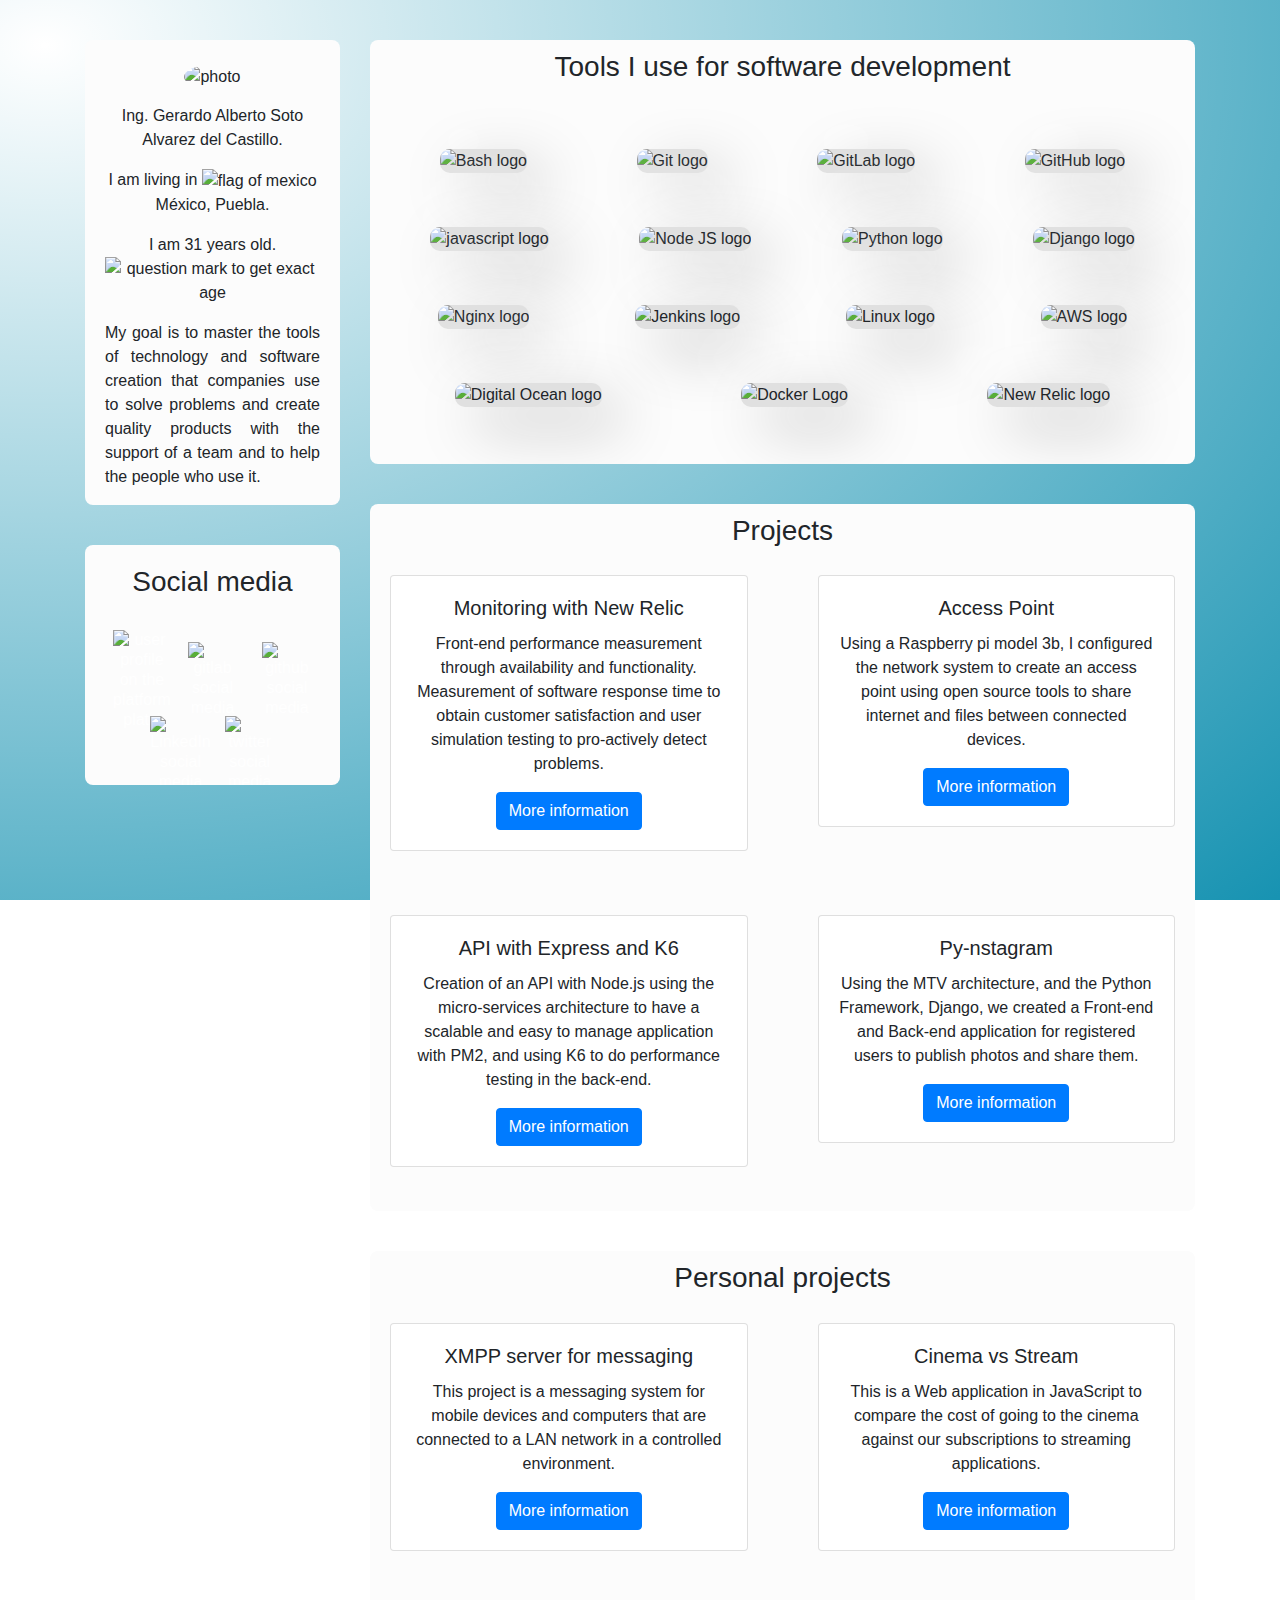
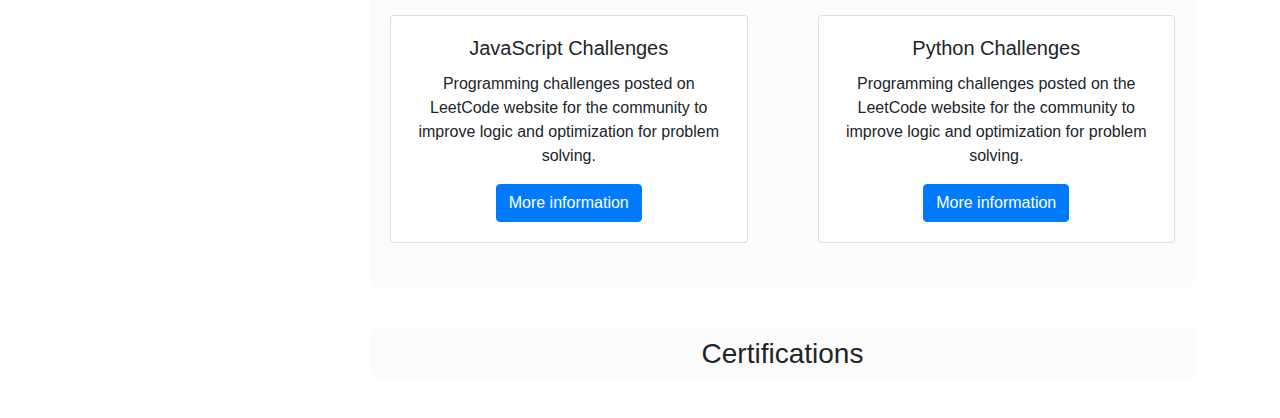
==== commit 268a4b69: "[update] icons modals ready with its own points." ====
--- a/docs/index.html
+++ b/docs/index.html
@@ -170,7 +170,7 @@
 								<div class="card">
 									<div class="card-body">
 										<h5 class="card-title">JavaScript Challenges</h5>
-										<p class="card-text">programming challenges posted on the LeetCode website for the community to improve logic and optimization for problem solving.</p>
+										<p class="card-text">Programming challenges posted on LeetCode website for the community to improve logic and optimization for problem solving.</p>
 										<button type="button" class="btn btn-primary" data-toggle="modal" data-target="#js-challenge">
 											More information
 										</button>
@@ -181,7 +181,7 @@
 								<div class="card">
 									<div class="card-body">
 										<h5 class="card-title">Python Challenges</h5>
-										<p class="card-text">programming challenges posted on the LeetCode website for the community to improve logic and optimization for problem solving.</p>
+										<p class="card-text">Programming challenges posted on the LeetCode website for the community to improve logic and optimization for problem solving.</p>
 										<button type="button" class="btn btn-primary" data-toggle="modal" data-target="#python-challenge">
 											More information
 										</button>
@@ -333,7 +333,11 @@
 				</button>
 			</div>
 			<div class="modal-body">
-				<p>Modal body text goes here.</p>
+				<p>With Node.js, I have the ability to do:</p>
+				<li>Create our own modules.</li>
+				<li>Manage the dependencies used with NPM.</li>
+				<li>Use modules to avoid reinventing the wheel.</li>
+				<li>Create applications using the micro-services architecture.</li>
 			</div>
 			<div class="modal-footer">
 				<button type="button" class="btn btn-secondary" data-dismiss="modal">Close</button>
@@ -353,7 +357,11 @@
 				</button>
 			</div>
 			<div class="modal-body">
-				<p>Modal body text goes here.</p>
+				<p>With Python, I have the ability to do:</p>
+				<li>Optimally use data structures, such as: lists, tuples, dictionaries, sets.</li>
+				<li>Reuse software with PIP.</li>
+				<li>Synchronize tests with Selenium.</li>
+				<li>Interact with browser elements and web applications.</li> 
 			</div>
 			<div class="modal-footer">
 				<button type="button" class="btn btn-secondary" data-dismiss="modal">Close</button>
@@ -373,7 +381,9 @@
 				</button>
 			</div>
 			<div class="modal-body">
-				<p>Modal body text goes here.</p>
+				<p>With Django, I have the ability to do:</p>
+				<li>Create a web application with its backend and frontend using the MTV design pattern.</li>
+				<li>Manage the database using migrations.</li>
 			</div>
 			<div class="modal-footer">
 				<button type="button" class="btn btn-secondary" data-dismiss="modal">Close</button>
@@ -393,7 +403,10 @@
 				</button>
 			</div>
 			<div class="modal-body">
-				<p>Modal body text goes here.</p>
+				<p>With Nginx, I have the ability to do:</p>
+				<li>Publish static and dynamic web pages.</li>
+				<li>Configure a reverse proxy to distribute backend data traffic across multiple servers.</li>
+				<li>Integration with microservices architecture.</li>
 			</div>
 			<div class="modal-footer">
 				<button type="button" class="btn btn-secondary" data-dismiss="modal">Close</button>
@@ -413,7 +426,12 @@
 				</button>
 			</div>
 			<div class="modal-body">
-				<p>Modal body text goes here.</p>
+				<p>With Travis CI, I have the ability to do:</p>
+				<li>Synchronize GitHub project with Travis CI and Discord.</li>
+				<li>Identify integration flow with Jenkins.</li>
+				<li>Generate deployment reports.</li>
+				<li>Perform tests on Pull Requests.</li>
+				<li>Perform automated deployments.</li>
 			</div>
 			<div class="modal-footer">
 				<button type="button" class="btn btn-secondary" data-dismiss="modal">Close</button>
@@ -433,7 +451,12 @@
 				</button>
 			</div>
 			<div class="modal-body">
-				<p>Modal body text goes here.</p>
+				<p>With Linux, I have the ability to do:</p>
+				<li>Manage groups, users, and permissions in the operating system.</li>
+				<li>Automate tasks with Bash Script and Crontab.</li>
+				<li>Install web services and configure them for production environments.</li>
+				<li>Configure tools to monitor processes and services.</li>
+				<li>Administer packages according to the operating system distribution.</li>
 			</div>
 			<div class="modal-footer">
 				<button type="button" class="btn btn-secondary" data-dismiss="modal">Close</button>
@@ -453,7 +476,12 @@
 				</button>
 			</div>
 			<div class="modal-body">
-				<p>Modal body text goes here.</p>
+				<p>With AWS, I have the ability to do:</p>
+				<li>Identify services for infrastructure needs.</li>
+				<li>Administer private virtual servers.</li>
+				<li>Use AWS database services and migrations.</li>
+				<li>Migrate web applications to the AWS cloud.</li>
+				<li>Mitigate vulnerabilities with AWS firewall.</li>
 			</div>
 			<div class="modal-footer">
 				<button type="button" class="btn btn-secondary" data-dismiss="modal">Close</button>
@@ -473,7 +501,11 @@
 				</button>
 			</div>
 			<div class="modal-body">
-				<p>Modal body text goes here.</p>
+				<p>With Digital Ocean, I have the ability to do:</p>
+				<li>Utilize Digital Ocean's API to manage services.</li>
+				<li>Administer private virtual services.</li>
+				<li>Manage a virtual private network to create a network of virtual servers.</li>
+				<li>Deploy applications on a private server.</li>
 			</div>
 			<div class="modal-footer">
 				<button type="button" class="btn btn-secondary" data-dismiss="modal">Close</button>
@@ -493,7 +525,13 @@
 				</button>
 			</div>
 			<div class="modal-body">
-				<p>Modal body text goes here.</p>
+				<p>With Docker, I have the ability to do:</p>
+				<li>Migrate web applications to container technology.</li>
+				<li>Apply best practices in Docker.</li>
+				<li>Master aspects of security in Docker.</li>
+				<li>Understand the philosophy of working with Docker.</li>
+				<li>Scale projects with Docker Swarm.</li>
+				<li>Expose secure applications.</li>
 			</div>
 			<div class="modal-footer">
 				<button type="button" class="btn btn-secondary" data-dismiss="modal">Close</button>
@@ -513,7 +551,11 @@
 				</button>
 			</div>
 			<div class="modal-body">
-				<p>Modal body text goes here.</p>
+				<p>With New Relic, I have the ability to do:</p>
+				<li>Proactively detect problems</li>
+				<li>Understand application performance</li>
+				<li>Monitor web applications</li>
+				<li>Understand and improve the criteria that Google uses for web application performance</li>
 			</div>
 			<div class="modal-footer">
 				<button type="button" class="btn btn-secondary" data-dismiss="modal">Close</button>
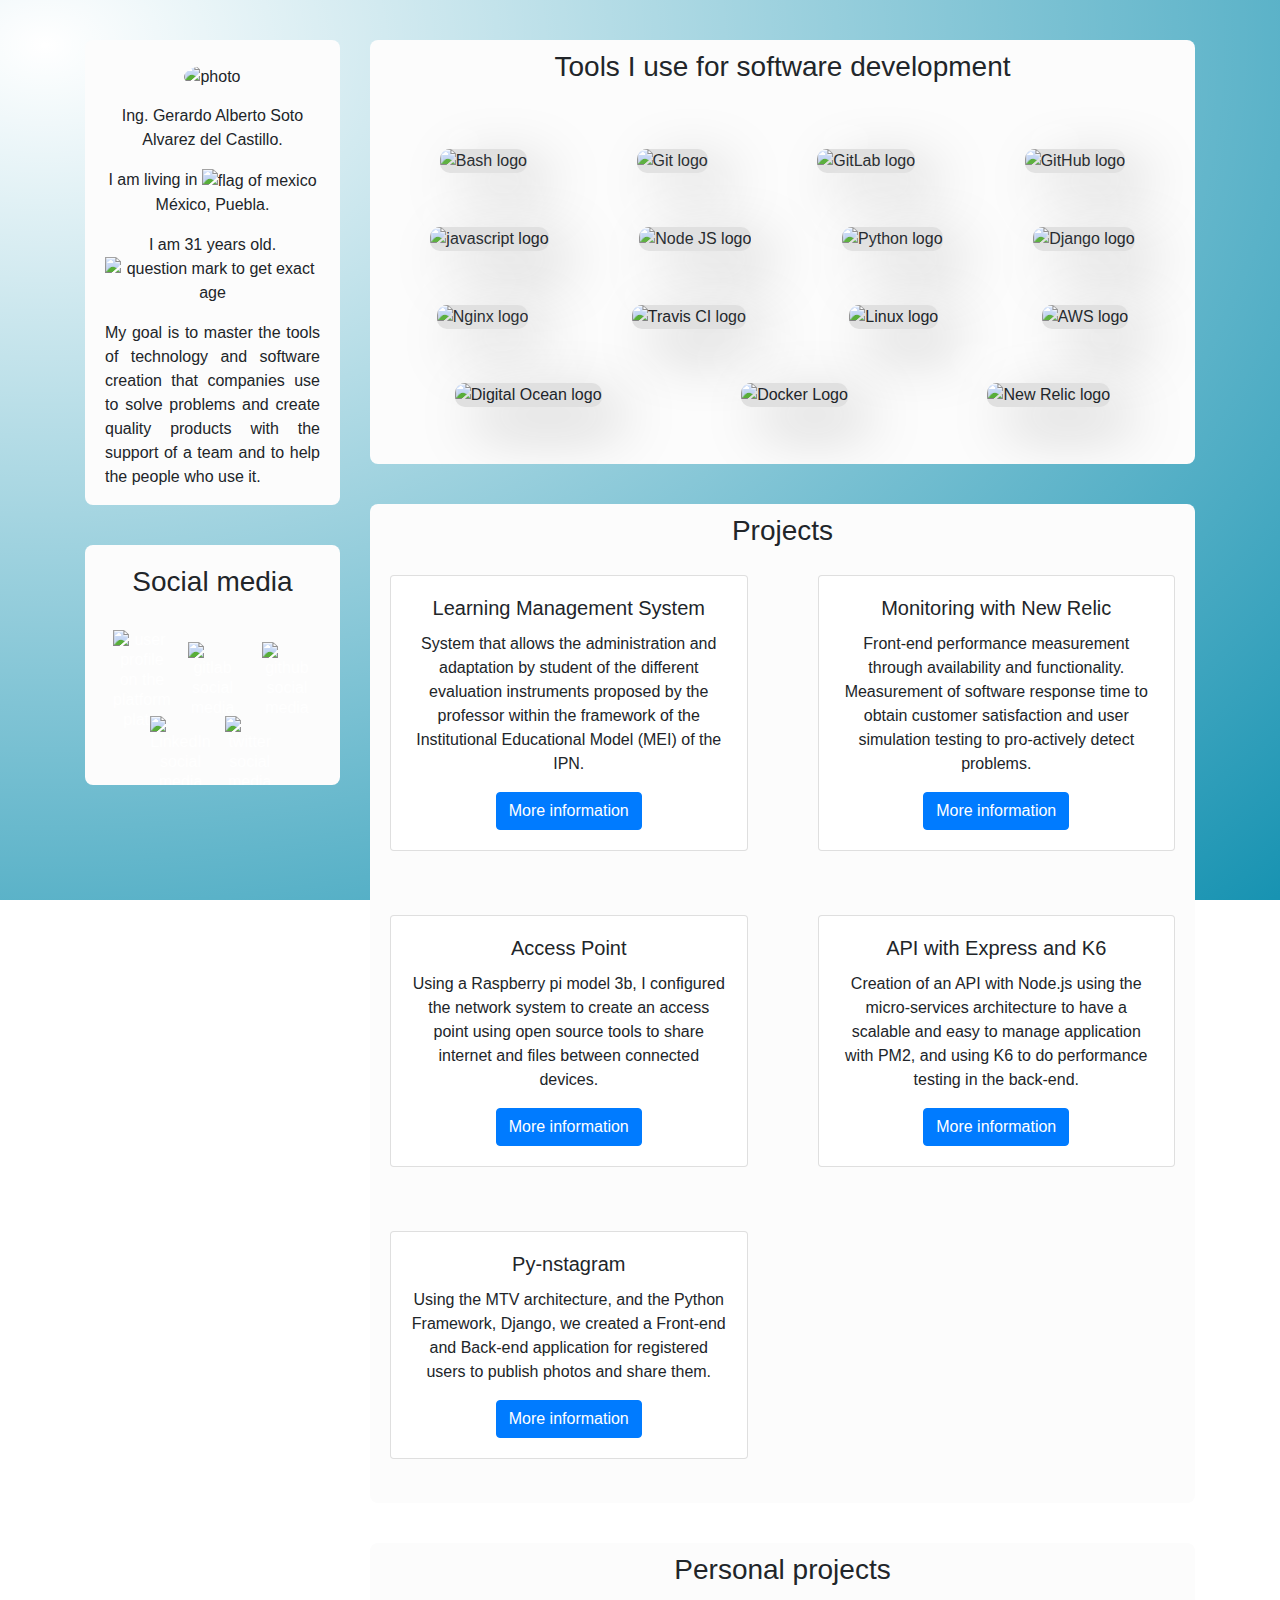
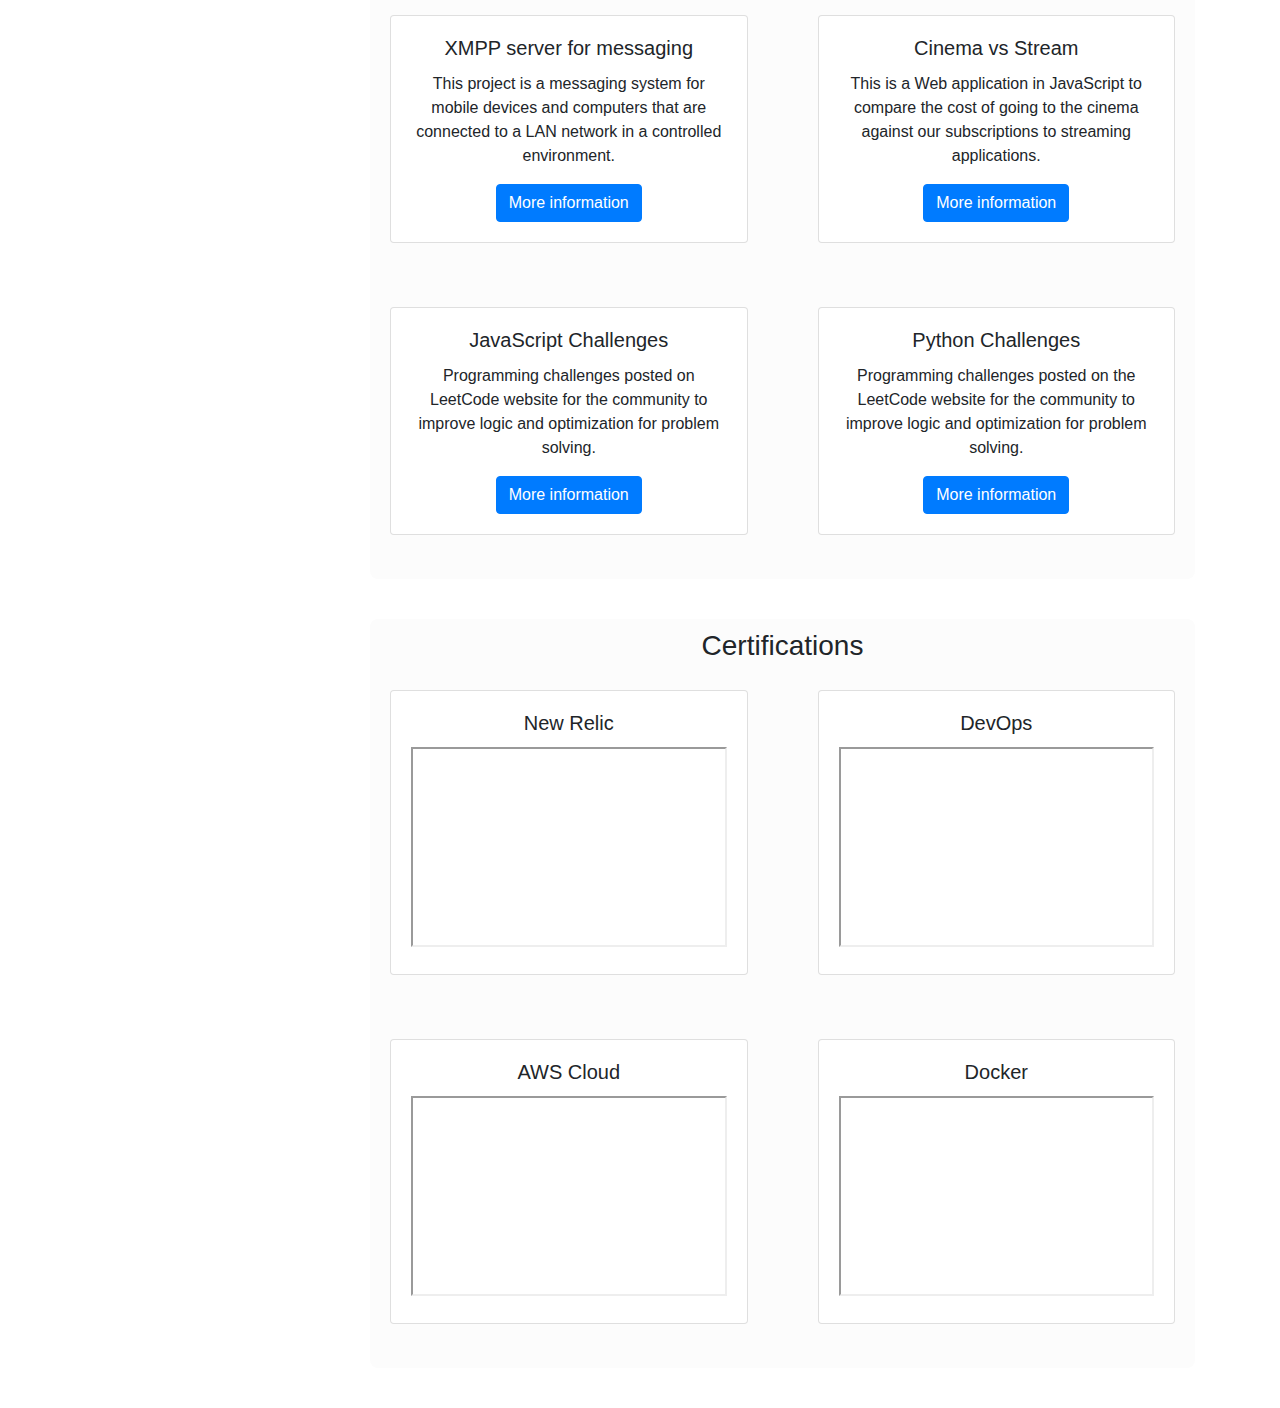
==== commit cb1c5ef3: "[fix] css style of section (.documentation)" ====
--- a/docs/index.html
+++ b/docs/index.html
@@ -1,12 +1,12 @@
 <!DOCTYPE html>
 <html lang="en">
 <head>
-	<meta charset="utf-8">
-	<title>Profile | Gerardo</title>
-	<meta name="viewport" content="width=device-width, user-scalable=no, initial-scale=1.0, maximum-scale=1.0, minimum-scale=1.0">
 	<link rel="stylesheet" type="text/css" href="./estilos.css">
 	<link rel="stylesheet" type="text/css" href="./bootstrap.css">
 	<link rel="shortcut icon" href="https://firebasestorage.googleapis.com/v0/b/platzivideo-gerard.appspot.com/o/profile%2Fpersonal%2Fname_letter.png?alt=media&token=e3a00fca-5eb9-409e-8d9c-b1571bf6c081" type="image/x-icon">
+	<meta charset="utf-8">
+	<meta name="viewport" content="width=device-width, user-scalable=no, initial-scale=1.0, maximum-scale=1.0, minimum-scale=1.0">
+	<title>Profile | Gerardo</title>
 </head>
 <body>
 	<div class="container" id="container">
@@ -64,8 +64,8 @@
 											<button type="button" class="btn" data-toggle="modal" data-target="#icon-nginx">
 												<img class="img_herramienta" src="https://firebasestorage.googleapis.com/v0/b/platzivideo-gerard.appspot.com/o/profile%2FNGINX_Logo.png?alt=media&token=1034d860-7138-426a-84ce-58ec666e2424" alt="Nginx logo" />
 											</button>
-											<button type="button" class="btn" data-toggle="modal" data-target="#icon-jenkins">
-												<img class="img_herramienta" src="https://firebasestorage.googleapis.com/v0/b/platzivideo-gerard.appspot.com/o/profile%2FJenkins_Logo.png?alt=media&token=1967faff-9328-44fe-88bb-d204d935a6d5" alt="Jenkins logo" />
+											<button type="button" class="btn" data-toggle="modal" data-target="#icon-travis-ci">
+												<img class="img_herramienta" src="https://firebasestorage.googleapis.com/v0/b/platzivideo-gerard.appspot.com/o/profile%2Ftravis-ci-logo.png?alt=media&token=93c54f38-7b9d-479f-8529-4a15dd06952d" alt="Travis CI logo" />
 											</button>
 											<button type="button" class="btn" data-toggle="modal" data-target="#icon-linux">
 												<img class="img_herramienta" src="https://firebasestorage.googleapis.com/v0/b/platzivideo-gerard.appspot.com/o/profile%2FLinux_Logo.png?alt=media&token=0e1f0947-742f-456f-8719-35f7e4d15a5a" alt="Linux logo" />
@@ -93,6 +93,17 @@
 				<section class="tarjeta">
 					<h3>Projects</h3>
 					<div class="row row-cols-1 row-cols-md-2">
+						<div class="col mb-4">
+							<div class="card card-color">
+								<div class="card-body">
+									<h5 class="card-title">Learning Management System</h5>
+									<p class="card-text">System that allows the administration and adaptation by student of the different evaluation instruments proposed by the professor within the framework of the Institutional Educational Model (MEI) of the IPN.</p>
+									<button type="button" class="btn btn-primary" data-toggle="modal" data-target="#lms">
+										More information
+									</button>
+								</div>
+							</div>
+						</div>
 						<div class="col mb-4">
 							<div class="card card-color">
 								<div class="card-body">
@@ -194,6 +205,39 @@
 				<section class="tarjeta">
 					<div>
 						<h3>Certifications</h3>
+						<div class="row row-cols-1 row-cols-md-2">
+							<div class="col mb-4">
+								<div class="card">
+									<div class="card-body">
+										<h5 class="card-title">New Relic</h5>
+										<iframe src="https://docs.google.com/viewer?srcid=1JCDjhpc0JHBRvYLq9OJQDDeVbNqdVGaP&pid=explorer&efh=false&a=v&chrome=false&embedded=true" width="100%" height="200px"></iframe>
+										
+									</div>
+								</div>
+							</div>
+							<div class="col mb-4">
+								<div class="card">
+									<div class="card-body">
+										<h5 class="card-title">DevOps</h5>
+										<iframe src="https://docs.google.com/viewer?srcid=11NWgGeRbgKav6If-DXBv5Bqt90VqlVQP&pid=explorer&efh=false&a=v&chrome=false&embedded=true" width="100%" height="200px"></iframe>
+									</div>
+								</div>
+							</div><div class="col mb-4">
+								<div class="card">
+									<div class="card-body">
+										<h5 class="card-title">AWS Cloud</h5>
+										<iframe src="https://docs.google.com/viewer?srcid=1MK98VddeXrwiuS12l6BlwQk1l6HA7tRl&pid=explorer&efh=false&a=v&chrome=false&embedded=true" width="100%" height="200px"></iframe>
+									</div>
+								</div>
+							</div><div class="col mb-4">
+								<div class="card">
+									<div class="card-body">
+										<h5 class="card-title">Docker</h5>
+										<iframe src="https://docs.google.com/viewer?srcid=1D5HK2ZLrVSHHUgY9OhyHIVgk4VlvRiuY&pid=explorer&efh=false&a=v&chrome=false&embedded=true" width="100%" height="200px"></iframe>
+									</div>
+								</div>
+							</div>
+						</div>
 					</div>
 				</section>
 			</div>
@@ -338,6 +382,7 @@
 				<li>Manage the dependencies used with NPM.</li>
 				<li>Use modules to avoid reinventing the wheel.</li>
 				<li>Create applications using the micro-services architecture.</li>
+				<li>Manage micro-services with PM2</li>
 			</div>
 			<div class="modal-footer">
 				<button type="button" class="btn btn-secondary" data-dismiss="modal">Close</button>
@@ -416,7 +461,7 @@
 </div>
 
 
-<div class="modal fade" id="icon-jenkins" tabindex="-1">
+<div class="modal fade" id="icon-travis-ci" tabindex="-1">
 	<div class="modal-dialog modal-dialog-centered">
 		<div class="modal-content">
 			<div class="modal-header">
@@ -564,7 +609,45 @@
 	</div>
 </div>
 
-<!-- Modal [More information] -->
+<!-- Modal [icon logos] end -->
+
+<!-- Modal [More information] start -->
+
+<div class="modal fade bd-example-modal-lg " id="lms" tabindex="-1" role="dialog" aria-labelledby="exampleModalLabel" aria-hidden="true">
+	<div class="modal-dialog modal-lg container-pdf" role="document">
+		<div class="modal-content container-pdf">
+			<div class="modal-header">
+				<h5 class="modal-title" id="exampleModalLabel">Learning Management System</h5>
+				<button type="button" class="close" data-dismiss="modal" aria-label="Close">
+					<span aria-hidden="true">&times;</span>
+				</button>
+			</div>
+			<div class="modal-body container-pdf">
+				<div class="container pdf">
+					<div class="row ">
+						<div class="col-sm-8 "> <!-- this column affects the size of the pdf -->
+							<iframe src="https://docs.google.com/viewer?srcid=1mRJB8gkovFbw-VIy00ZGxuCX4_26Vff0&pid=explorer&efh=false&a=v&chrome=false&embedded=true" width="100%" height="500px"></iframe>
+						</div>
+						<div class="col-sm-4"> <!-- this column affects the size of the pdf -->
+							<h3>Tools used</h3>
+							<li>Bootstrap</li>
+							<li>jquery</li>
+							<li>MySQL</li>
+							<li>Nginx</li>
+							<li>Linux/Ubuntu</li>
+
+							<p class="documentation">Documentation: <a href="https://drive.google.com/file/d/1zKDAZNHi1WBU7ewwUyvJ92_kyaGrbSVZ/view?usp=sharing" target="_blank" rel="noopener noreferrer">Google Drive</a></p>
+						</div>
+					</div>
+				</div>
+				<div class="modal-footer">
+					<button type="button" class="btn btn-secondary" data-dismiss="modal">Close</button>
+				</div>
+			</div>
+		</div>
+	</div>
+</div>
+
 
 <div class="modal fade bd-example-modal-lg " id="monitoringWithNewRelic" tabindex="-1" role="dialog" aria-labelledby="exampleModalLabel" aria-hidden="true">
 	<div class="modal-dialog modal-lg container-pdf" role="document">
@@ -584,7 +667,8 @@
 						<div class="col-sm-4"> <!-- this column affects the size of the pdf -->
 							<h3>Tools used</h3>
 							<li>New Relic</li>
-							<p>Notes: <a href="https://drive.google.com/file/d/1C2fq2XQ7LoGP-rcK2o27e-qB8IRJJ-b2/view?usp=share_link" target="_blank">Google Drive</a></p>
+							<li>K6.io test</li>
+							<p class="documentation">Notes: <a href="https://drive.google.com/file/d/1C2fq2XQ7LoGP-rcK2o27e-qB8IRJJ-b2/view?usp=share_link" target="_blank">Google Drive</a></p>
 							<p>Documentation: <a href="https://docs.newrelic.com/introduction-apm/" target="_blank" rel="noopener noreferrer">newrelic.com</a></p>
 						</div>
 					</div>
@@ -619,8 +703,8 @@
 							<li>Ubuntu Debian</li>
 							<li>DHCP</li>
 							<li>APserver</li>
-							<p>Notes: <a href="https://drive.google.com/file/d/1ZahFJ06_3Vofb756Av4559vn2G3TD6MY/view?usp=share_link" target="_blank" >Google Drive</a></p>
-							<p>Documentation: <a target="_blank" href="https://learn.sparkfun.com/tutorials/setting-up-a-raspberry-pi-3-as-an-access-point/all">sparkfun</a></p>
+							<p class="documentation">Notes: <a href="https://drive.google.com/file/d/1ZahFJ06_3Vofb756Av4559vn2G3TD6MY/view?usp=share_link" target="_blank" >Google Drive</a></p>
+							<p>Documentation: <a target="_blank" href="https://learn.sparkfun.com/tutorials/setting-up-a-raspberry-pi-3-as-an-access-point/all">sparkfun.com</a></p>
 						</div>
 					</div>
 				</div>
@@ -646,7 +730,7 @@
 				<div class="container pdf">
 					<div class="row ">
 						<div class="col-sm-8 "> <!-- this column affects the size of the pdf -->
-							<iframe src="https://docs.google.com/viewer?srcid=16x_owN7Da5t16_AID7fMSV_n29PK84m2&pid=explorer&efh=false&a=v&chrome=false&embedded=true" width="100%" height="500px"></iframe>
+							<iframe src="https://docs.google.com/viewer?srcid=16BuUP04-T3pG_E0VTTPRUOQHxt0wjtyA&pid=explorer&efh=false&a=v&chrome=false&embedded=true" width="100%" height="500px"></iframe>
 						</div>
 						<div class="col-sm-4"> <!-- this column affects the size of the pdf -->
 							<h3>Tools used</h3>
@@ -656,8 +740,11 @@
 							<li>Tokens</li>
 							<li>Insomnia (API development platform)</li>
 							<li>K6 performance testing</li>
-							<p>Notes: <a href="#" target="_blank" rel="noopener noreferrer">Drive</a></p>
-							<p>Documentation: link</p>
+							<p class="documentation">Notes: <a href="#" target="_blank" rel="noopener noreferrer">Google Drive</a></p>
+							<p>Documentation:</p>
+							<li><a href="https://expressjs.com/en/4x/api.html" target="_blank" rel="noopener noreferrer">expressjs.com</a></li>
+							<li><a href="https://jwt.io/" target="_blank" rel="noopener noreferrer">jwt.io</a></li>
+							<li><a href="https://k6.io/blog/load-testing-using-github-actions/" target="_blank" rel="noopener noreferrer">k6.io</a></li>
 						</div>
 					</div>
 				</div>
@@ -692,7 +779,7 @@
 							<li>GitHub</li>
 							<li>ORM</li>
 							<li>MTV</li>
-							<p>Notes: <a href="https://drive.google.com/file/d/19ODWYtMcisXSkdh_2NtE7fe8EDJ5bWRN/view?usp=share_link" target="_blank">Google Drive</a></p>
+							<p class="documentation">Notes: <a href="https://drive.google.com/file/d/19ODWYtMcisXSkdh_2NtE7fe8EDJ5bWRN/view?usp=share_link" target="_blank">Google Drive</a></p>
 							<p>Documentation: <a href="https://docs.djangoproject.com/en/2.2/" target="_blank">docs.djangoproject.com</a></p>
 						</div>
 					</div>
@@ -711,7 +798,7 @@
 	<div class="modal-dialog modal-lg container-pdf" role="document">
 		<div class="modal-content container-pdf">
 			<div class="modal-header">
-				<h5 class="modal-title" id="exampleModalLabel">JavaScript Challenges</h5>
+				<h5 class="modal-title" id="exampleModalLabel">XMPP server for messaging</h5>
 				<button type="button" class="close" data-dismiss="modal" aria-label="Close">
 					<span aria-hidden="true">&times;</span>
 				</button>
@@ -724,11 +811,14 @@
 						</div>
 						<div class="col-sm-4"> <!-- this column affects the size of the pdf -->
 							<h3>Tools used</h3>
-							<li>JavaScript</li>
-							<li>GitHub</li>
-							<li>Mocha</li>
-							<li>LeetCode</li>
-							<p>Documentation: <a href="" target="_blank" rel="noopener noreferrer">github.com</a></p>
+							<li>Linux</li>
+							<li>Ubuntu server</li>
+							<li>Data base MySQL (phpMyAdmin)</li>
+							<li>Java 5 (JDK 1.5)</li>
+							<li>XAMPP</li>
+							<li>Openfire</li>
+							<li>XMPP</li>
+							<p class="documentation">Documentation: <a href="https://xmpp.org/rfcs/rfc6120.html" target="_blank" rel="noopener noreferrer">xmpp.org</a></p>
 						</div>
 					</div>
 				</div>
@@ -754,7 +844,7 @@
 				<div class="container pdf">
 					<div class="row ">
 						<div class="col-sm-8 "> <!-- this column affects the size of the pdf -->
-							<iframe src="" width="100%" height="500px"></iframe>
+							<iframe src="https://docs.google.com/viewer?srcid=18nwb-jDZt1ljr7RXS1Fl1uw-ZpKQGyTG&pid=explorer&efh=false&a=v&chrome=false&embedded=true" width="100%" height="500px"></iframe>
 						</div>
 						<div class="col-sm-4"> <!-- this column affects the size of the pdf -->
 							<h3>Tools used</h3>
@@ -762,7 +852,7 @@
 							<li>HTML</li>
 							<li>CSS</li>
 							<li>JavaScript</li>
-							<p>Documentation: github</p>
+							<p class="documentation">Documentation: <a href="https://github.com/Gerardo-Soto/cinema-vs-streaming" target="_blank" rel="noopener noreferrer">github</a></p>
 
 							<a href="https://gerardo-soto.github.io/cinema-vs-streaming/" class="socialmedia" target="_blank"><button class="btn btn-primary">Go to project</button></a>
 						</div>
@@ -799,9 +889,9 @@
 							<li>CSS</li>
 							<li>JavaScript</li>
 							<li>LeetCode</li>
-							<p>Documentation: <a href="https://github.com/Gerardo-Soto/js-challenge" target="_blank" rel="noopener noreferrer">github.com</a></p>
-
-							<a href="#" class="socialmedia" target="_blank"><button class="btn btn-primary">Go to project</button></a>
+							<p class="documentation">Documentation: <a href="https://github.com/Gerardo-Soto/js-challenge" target="_blank" rel="noopener noreferrer">github.com</a></p>
+
+							<a href="https://gerardo-soto.github.io/js-challenge/" class="socialmedia" target="_blank"><button class="btn btn-primary">Go to project</button></a>
 						</div>
 					</div>
 				</div>
@@ -834,9 +924,7 @@
 							<li>GitHub</li>
 							<li>Python</li>
 							<li>LeetCode</li>
-							<p>Documentation: <a href="https://github.com/Gerardo-Soto/python-challenge" target="_blank" rel="noopener noreferrer">github.com</a></p>
-
-							
+							<p class="documentation">Documentation: <a href="https://github.com/Gerardo-Soto/python-challenge" target="_blank" rel="noopener noreferrer">github.com</a></p>
 						</div>
 					</div>
 				</div>
--- a/docs/estilos.css
+++ b/docs/estilos.css
@@ -308,4 +308,8 @@
 li {
 	list-style-image: url('https://firebasestorage.googleapis.com/v0/b/platzivideo-gerard.appspot.com/o/profile%2Flist-icon.png?alt=media&token=146fb24a-0246-4baa-98b5-cce64d33c2f8');
 	padding-top: 5px;
+}
+
+.documentation {
+	margin-top: 50px;
 }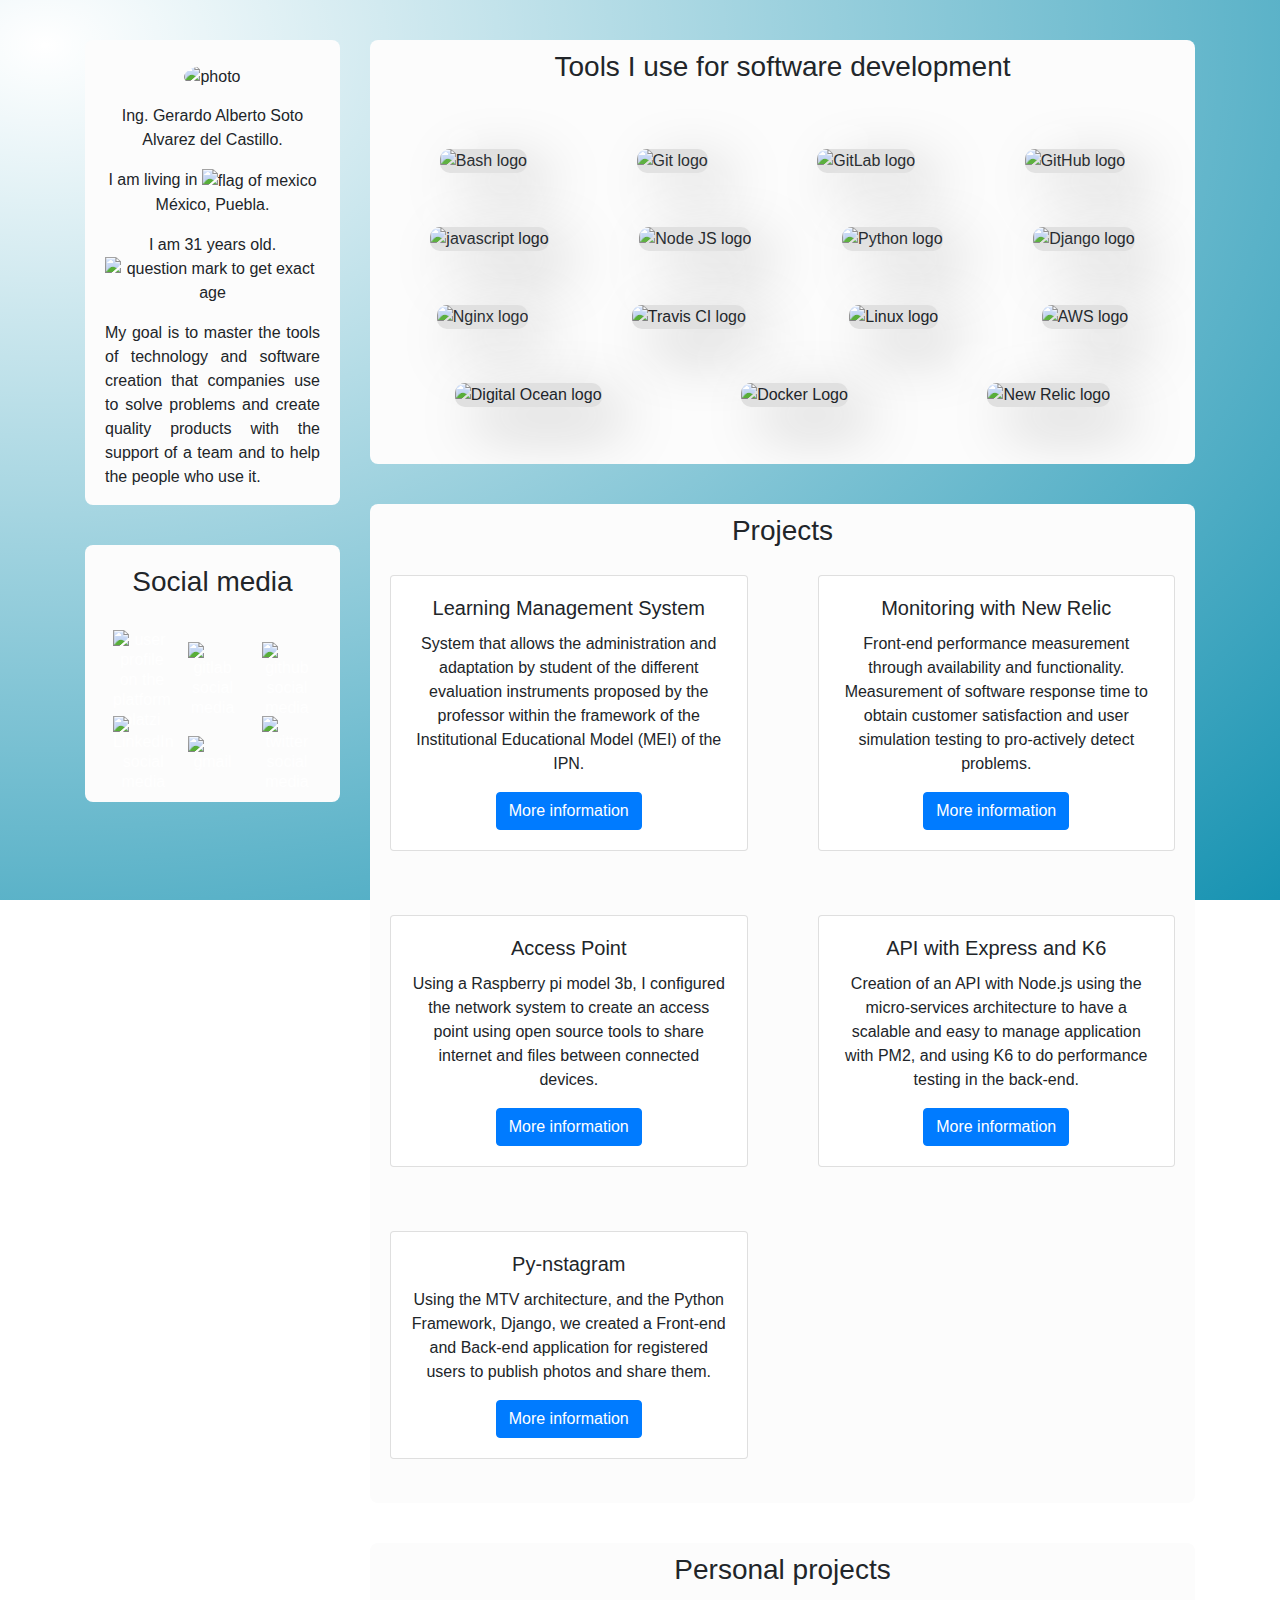
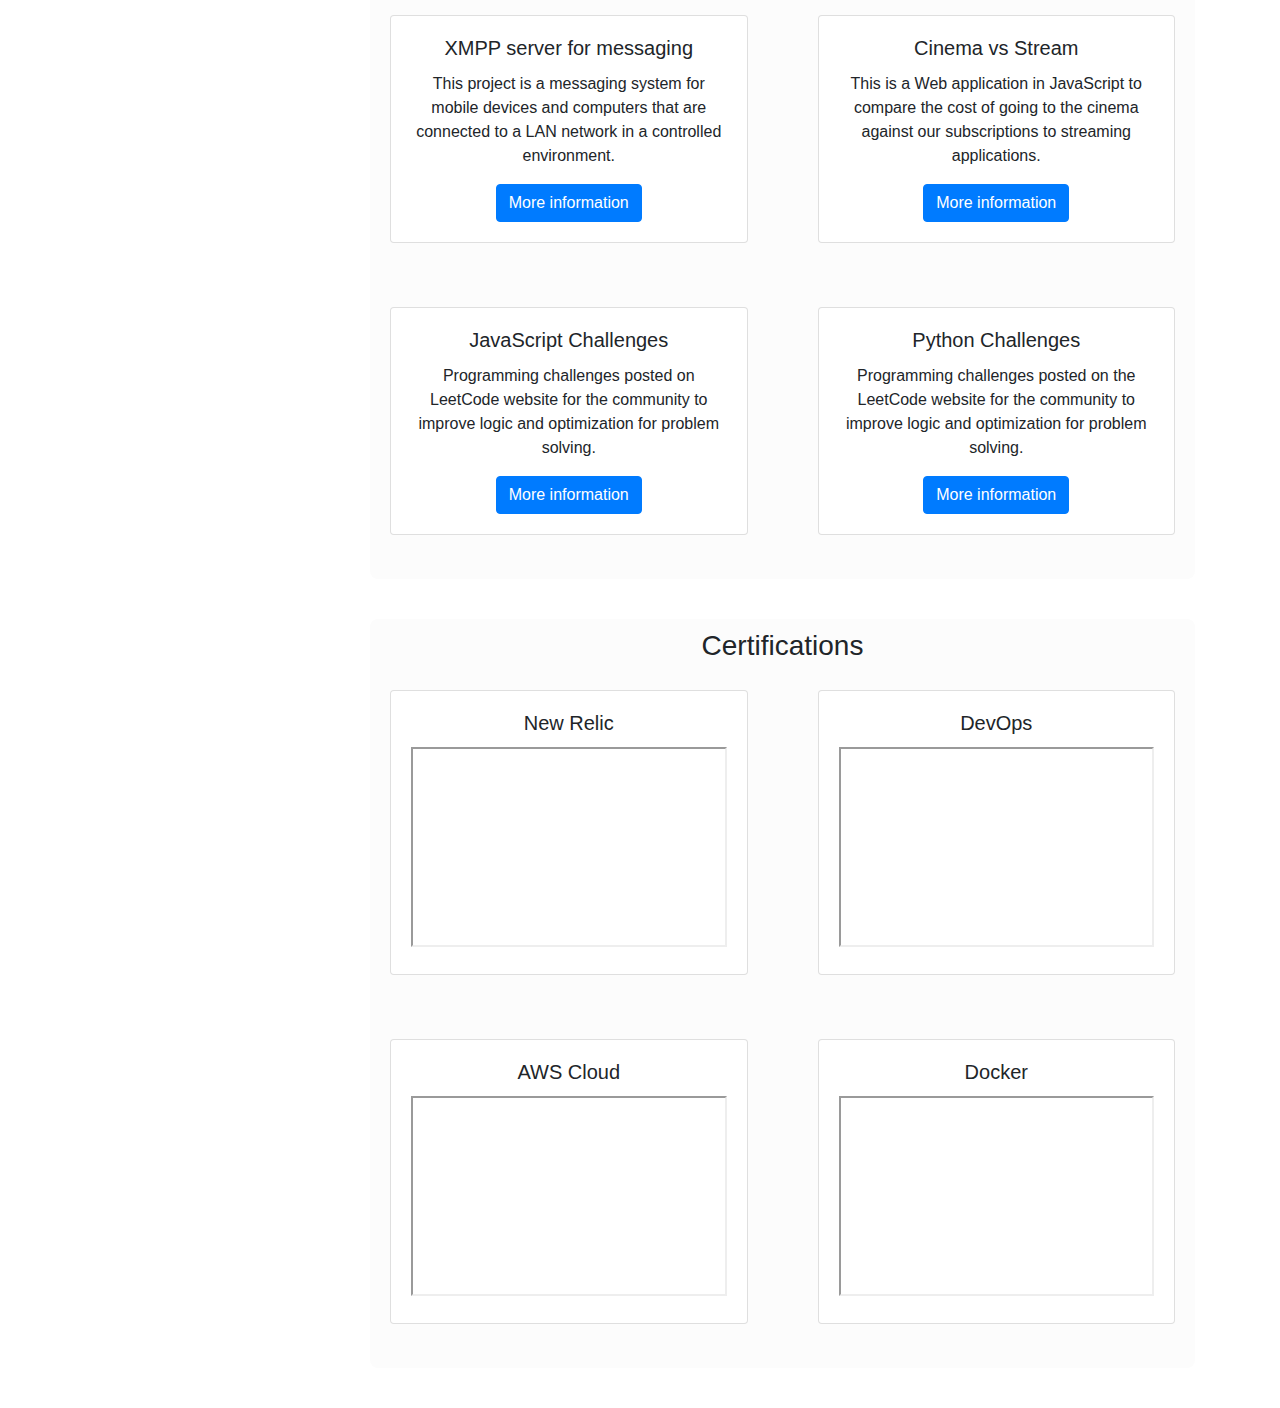
==== commit 5abd3aa6: "[update] feature copy gmail to clipboard." ====
--- a/docs/index.html
+++ b/docs/index.html
@@ -23,9 +23,10 @@
 					<h3>Social media</h3>
 					<a href="https://platzi.com/p/GerardoCode/" class="socialmedia" target="_blank"><img title="Platzi" src="https://firebasestorage.googleapis.com/v0/b/platzivideo-gerard.appspot.com/o/profile%2FPlatzi_Logo.png?alt=media&token=a536359a-5e3e-4448-95ce-7554f2559a79"  alt="user profile on the platform platzi" /></a>
 					<a href="https://gitlab.com/GerardoSoto" class="socialmedia" target="_blank"><img title="GitLab" src="https://firebasestorage.googleapis.com/v0/b/platzivideo-gerard.appspot.com/o/profile%2FGitLab_Logo.png?alt=media&token=c3904392-9107-4479-8a82-cc87e7b6196f"  alt="gitlab social media" /></a>
-					<a href="https://github.com/Gerardo-Soto" class="socialmedia" target="_blank"><img title="GitHub" src="https://firebasestorage.googleapis.com/v0/b/platzivideo-gerard.appspot.com/o/profile%2Fgithub-logo.png?alt=media&token=cbe2d2ab-4dc6-467a-9597-b47c8ae11987" alt="github social media"></a>
-					<a href="https://www.linkedin.com/in/inggerardosoto/" class="socialmedia" target="_blank"><img title="LinkedIn" src="https://firebasestorage.googleapis.com/v0/b/platzivideo-gerard.appspot.com/o/profile%2Flinkedin-logo.png?alt=media&token=39a6cccc-e941-42b4-b052-57e0cf310caf" alt="LinkedIn social media"></a>
-					<a href="https://twitter.com/CodeGerard" class="socialmedia" target="_blank"><img title="Twitter" src="https://firebasestorage.googleapis.com/v0/b/platzivideo-gerard.appspot.com/o/profile%2Ftwitter_logo.png?alt=media&token=99dd6a4a-eb1f-4798-9c00-4e2241a5b9c9" alt="twitter social media"></a>
+					<a href="https://github.com/Gerardo-Soto" class="socialmedia" target="_blank"><img title="GitHub" src="https://firebasestorage.googleapis.com/v0/b/platzivideo-gerard.appspot.com/o/profile%2Fgithub-logo.png?alt=media&token=cbe2d2ab-4dc6-467a-9597-b47c8ae11987" alt="github social media" /></a>
+					<a href="https://www.linkedin.com/in/inggerardosoto/" class="socialmedia" target="_blank"><img title="LinkedIn" src="https://firebasestorage.googleapis.com/v0/b/platzivideo-gerard.appspot.com/o/profile%2Flinkedin-logo.png?alt=media&token=39a6cccc-e941-42b4-b052-57e0cf310caf" alt="LinkedIn social media" /></a>
+					<a href="#" onclick="event.preventDefault();" class="socialmedia" id="emailCopy"><img title="<gerardo.8.soto@gmail.com> Click to copy on clipboard." src="https://firebasestorage.googleapis.com/v0/b/platzivideo-gerard.appspot.com/o/profile%2FGmail-Logo.png?alt=media&token=e84a652f-a238-4a48-a53b-40f00feb5a34" alt="gmail" /></a>
+					<a href="https://twitter.com/CodeGerard" class="socialmedia" target="_blank" id="emailCopy"><img title="Twitter" src="https://firebasestorage.googleapis.com/v0/b/platzivideo-gerard.appspot.com/o/profile%2Ftwitter_logo.png?alt=media&token=99dd6a4a-eb1f-4798-9c00-4e2241a5b9c9" alt="twitter social media" /></a>
 				</section>
 			</div>
 			<div class="col-sm-9" id="col-sm-9">
@@ -880,7 +881,7 @@
 				<div class="container pdf">
 					<div class="row ">
 						<div class="col-sm-8 "> <!-- this column affects the size of the pdf -->
-							<iframe src="" width="100%" height="500px"></iframe>
+							<iframe src="https://docs.google.com/viewer?srcid=1qhUXA5WvJpt9vAdlFrfri_AwxBQtBsH0&pid=explorer&efh=false&a=v&chrome=false&embedded=true" width="100%" height="500px"></iframe>
 						</div>
 						<div class="col-sm-4"> <!-- this column affects the size of the pdf -->
 							<h3>Tools used</h3>
@@ -945,6 +946,7 @@
 	<script src="./jquery-3.0.0.min.js"></script>
 	<script src="./main.js"></script>
 	<script src="./getAge.js"></script>
+	<script src="./emailCopy.js"></script>
 	<script type="text/javascript" src="./bootstrap.min.js"></script>
 </body>
 </html>--- a/docs/estilos.css
+++ b/docs/estilos.css
@@ -92,7 +92,9 @@
 	background: linear-gradient(145deg, #cacaca, #f0f0f0);
 	box-shadow:  20px 20px 60px #bebebe,
              -20px -20px 60px #ffffff;
-	transform: scale(1);
+	
+	transform: scale(1.2);
+	transition: transform 0.1s ease-in-out;
 }
 
 /* Slider Banner */
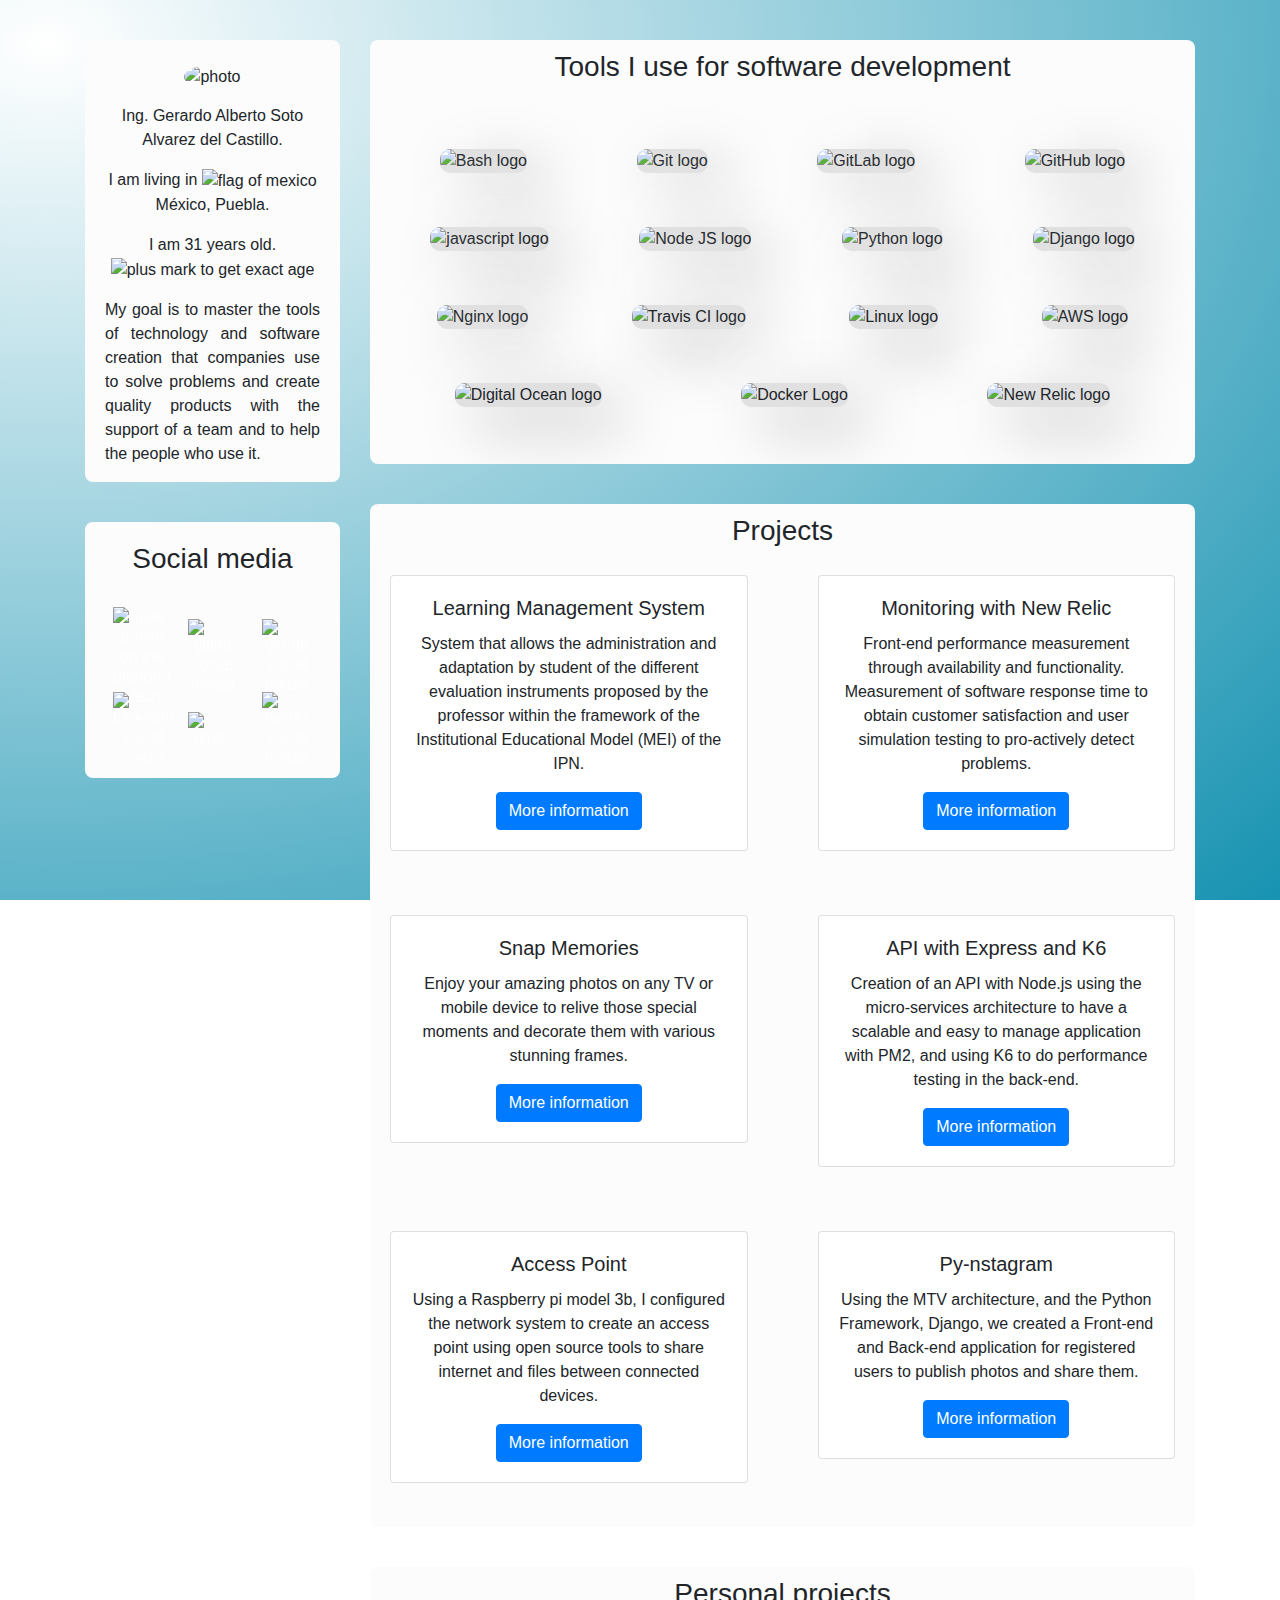
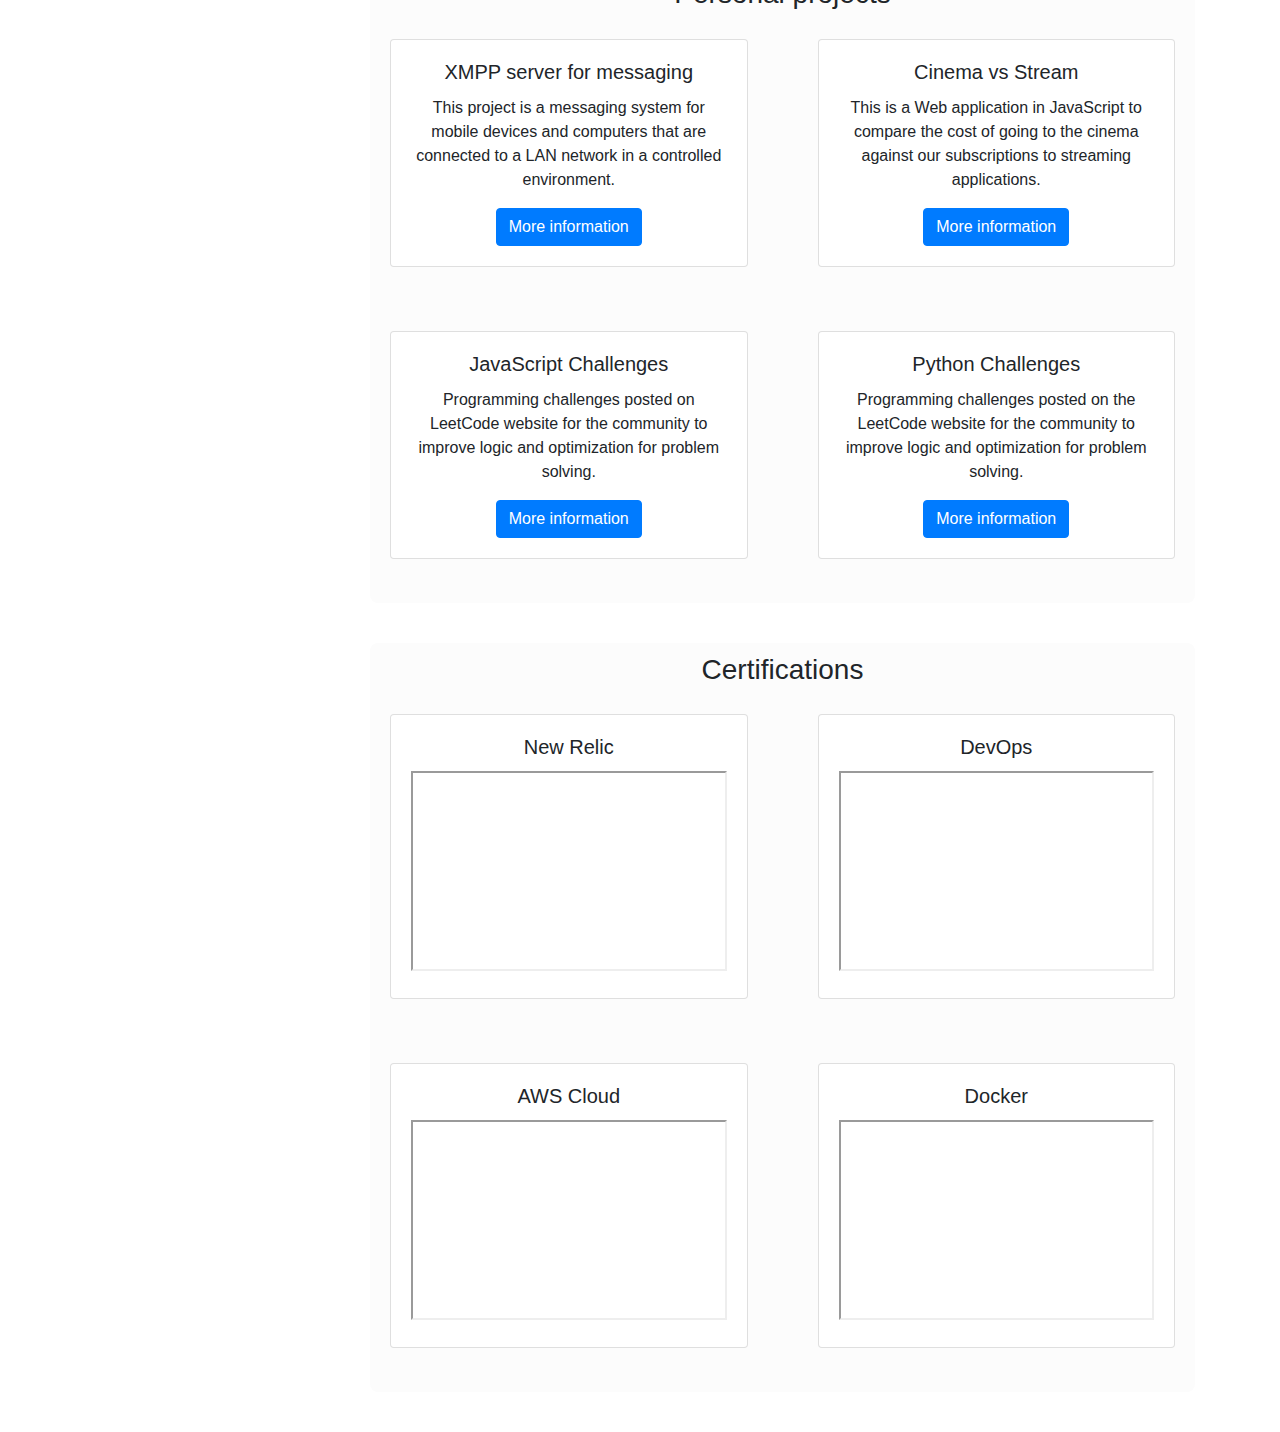
==== commit 7730e79c: "[add] last new project SnapMemories into the project section." ====
--- a/docs/index.html
+++ b/docs/index.html
@@ -119,9 +119,9 @@
 						<div class="col mb-4">
 							<div class="card">
 								<div class="card-body">
-									<h5 class="card-title">Access Point</h5>
-									<p class="card-text">Using a Raspberry pi model 3b, I configured the network system to create an access point using open source tools to share internet and files between connected devices.</p>
-									<button type="button" class="btn btn-primary" data-toggle="modal" data-target="#accessPoint">
+									<h5 class="card-title">Snap Memories</h5>
+									<p class="card-text">Enjoy your amazing photos on any TV or mobile device to relive those special moments and decorate them with various stunning frames.</p>
+									<button type="button" class="btn btn-primary" data-toggle="modal" data-target="#snapMemories">
 										More information
 									</button>
 								</div>
@@ -133,6 +133,17 @@
 									<h5 class="card-title">API with Express and K6</h5>
 									<p class="card-text">Creation of an API with Node.js using the micro-services architecture to have a scalable and easy to manage application with PM2, and using K6 to do performance testing in the back-end.</p>
 									<button type="button" class="btn btn-primary" data-toggle="modal" data-target="#apiExpressK6">
+										More information
+									</button>
+								</div>
+							</div>
+						</div>
+						<div class="col mb-4">
+							<div class="card">
+								<div class="card-body">
+									<h5 class="card-title">Access Point</h5>
+									<p class="card-text">Using a Raspberry pi model 3b, I configured the network system to create an access point using open source tools to share internet and files between connected devices.</p>
+									<button type="button" class="btn btn-primary" data-toggle="modal" data-target="#accessPoint">
 										More information
 									</button>
 								</div>
@@ -683,6 +694,42 @@
 </div>
 
 
+<div class="modal fade bd-example-modal-lg " id="snapMemories" tabindex="-1" role="dialog" aria-labelledby="exampleModalLabel" aria-hidden="true">
+	<div class="modal-dialog modal-lg container-pdf" role="document">
+		<div class="modal-content container-pdf">
+			<div class="modal-header">
+				<h5 class="modal-title" id="exampleModalLabel">Snap Memories</h5>
+				<button type="button" class="close" data-dismiss="modal" aria-label="Close">
+					<span aria-hidden="true">&times;</span>
+				</button>
+			</div>
+			<div class="modal-body container-pdf">
+				<div class="container pdf">
+					<div class="row ">
+						<div class="col-sm-8 "> <!-- this column affects the size of the pdf -->
+							<iframe src="https://docs.google.com/viewer?srcid=1Fm-eC58ecdWc6iGUa2vxDZ3cnn3fy8Gr&pid=explorer&efh=false&a=v&chrome=false&embedded=true" width="100%" height="500px"></iframe>
+						</div>
+						<div class="col-sm-4"> <!-- this column affects the size of the pdf -->
+							<h3>Tools used</h3>
+							<li>Bootstrap</li>
+							<li>JavaScript</li>
+							<li>CSS</li>
+							<li>Firebase</li>
+							<p class="documentation">Documentation: <a href="https://github.com/Gerardo-Soto/snapMemories" target="_blank">GitHub</a></p>
+							<a href="https://gerardo-soto.github.io/snapMemories/profile/" class="socialmedia" target="_blank"><button class="btn btn-primary">Go to project</button></a>
+						</div>
+					</div>
+				</div>
+				<div class="modal-footer">
+					<button type="button" class="btn btn-secondary" data-dismiss="modal">Close</button>
+				</div>
+			</div>
+		</div>
+	</div>
+</div>
+
+
+
 <div class="modal fade bd-example-modal-lg " id="accessPoint" tabindex="-1" role="dialog" aria-labelledby="exampleModalLabel" aria-hidden="true">
 	<div class="modal-dialog modal-lg container-pdf" role="document">
 		<div class="modal-content container-pdf">
